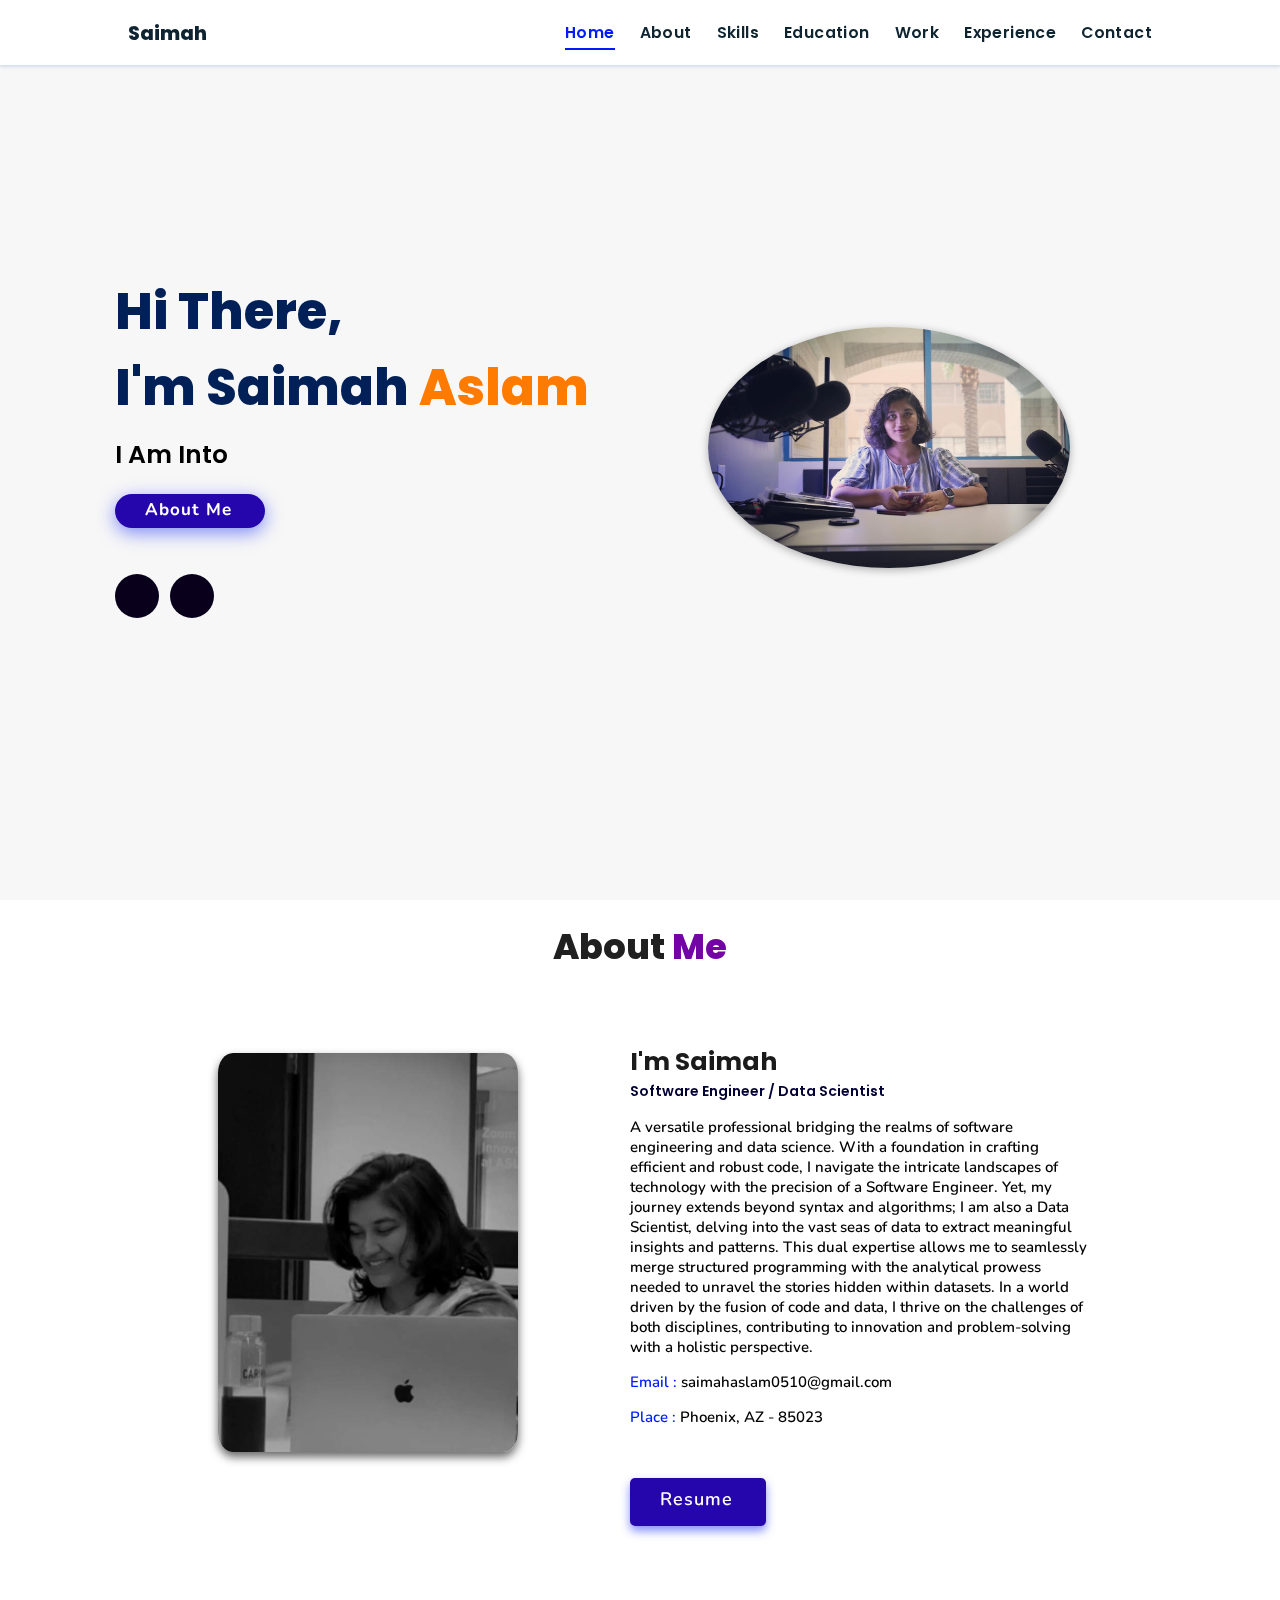
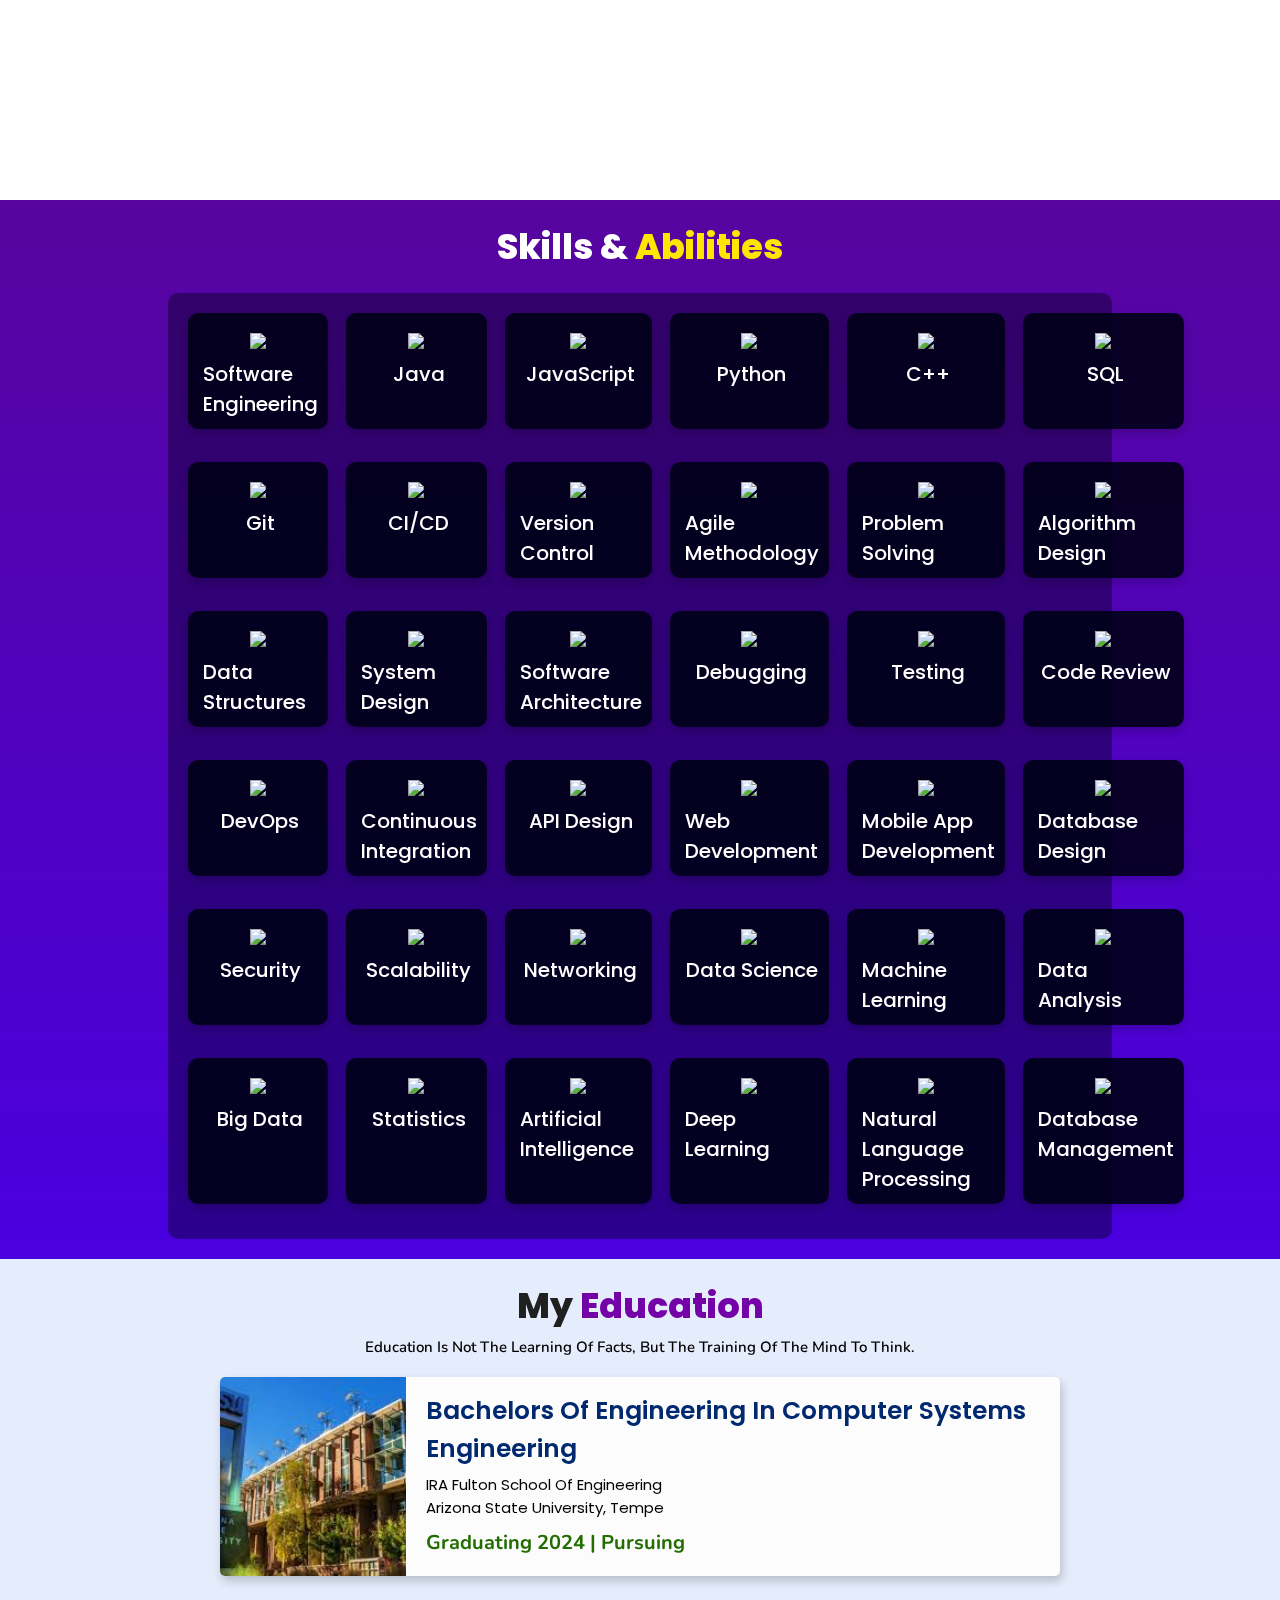
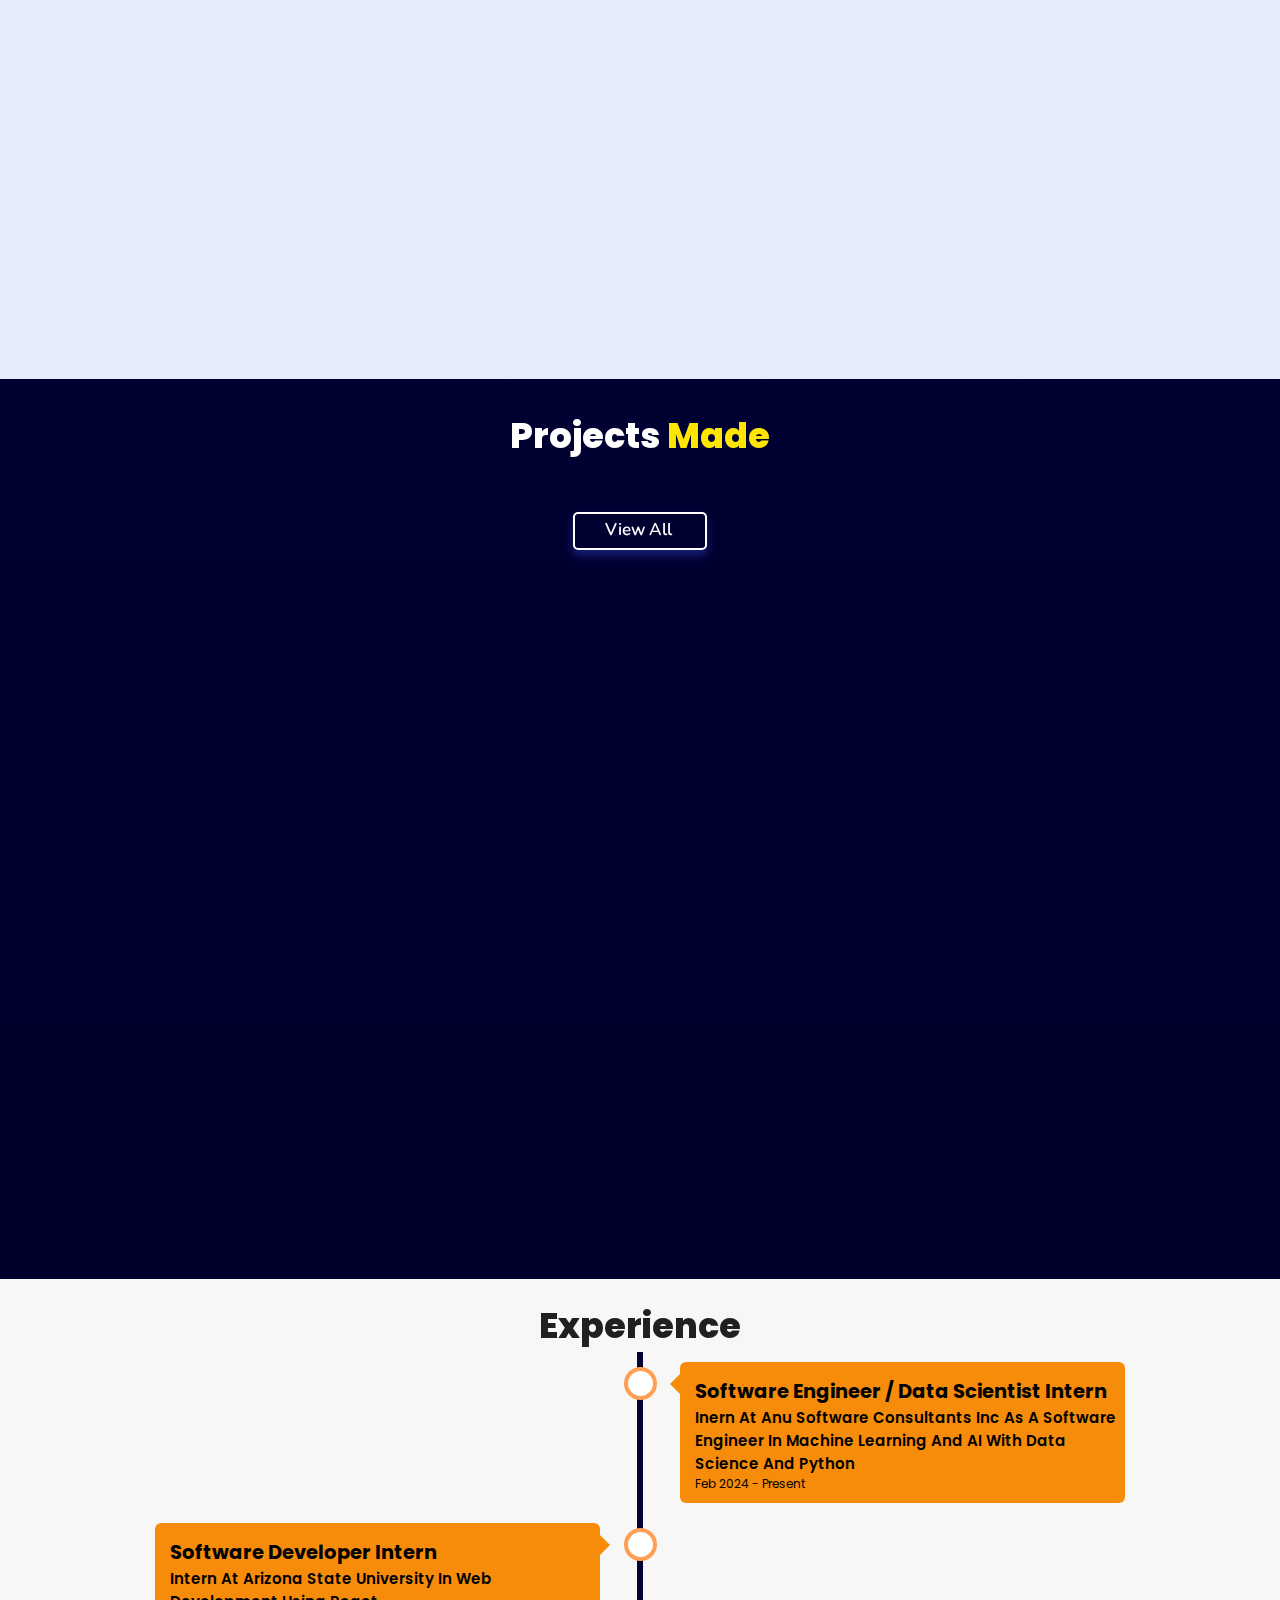
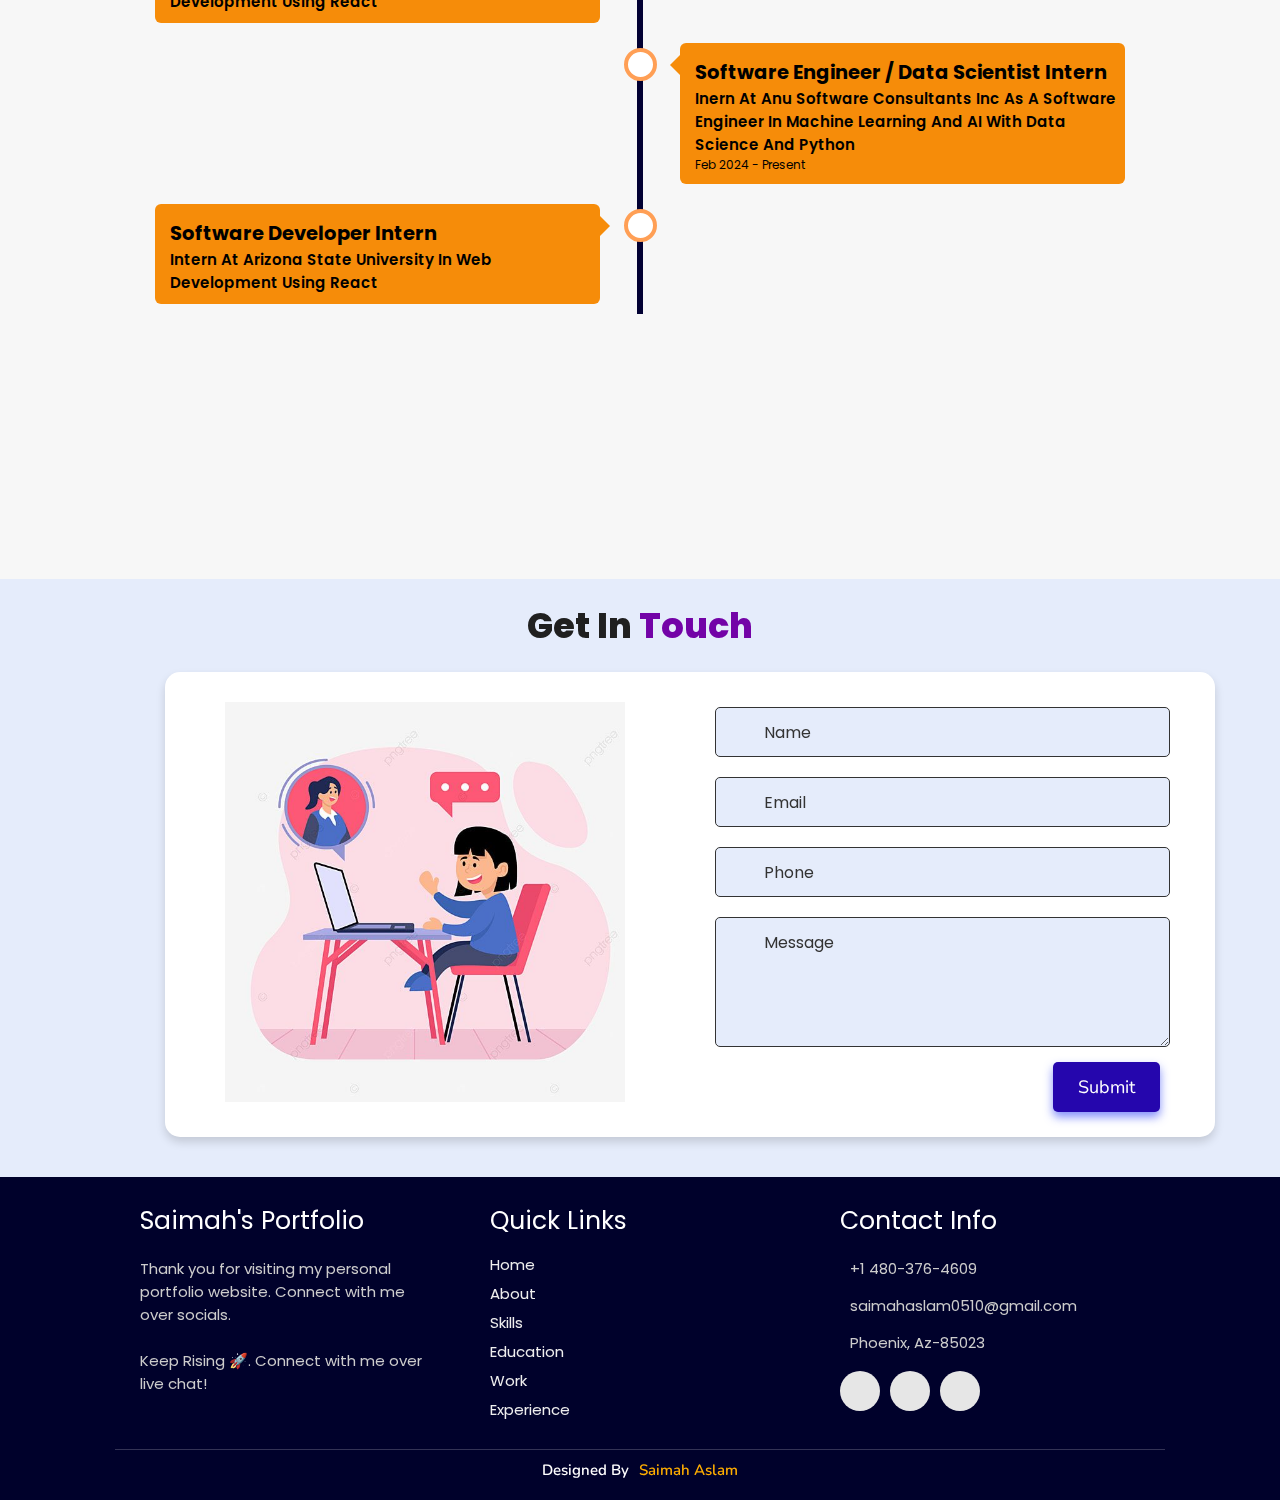
==== index.html @ 67b65cfe "initial commit" ====
<!DOCTYPE html>
<html lang="en">
<head>
    <meta charset="UTF-8">
    <meta http-equiv="X-UA-Compatible" content="IE=edge">
    <meta name="viewport" content="width=device-width, initial-scale=1.0">
    <meta name="keywords" content="saimah aslam, portfolio, saimah, software engineer, personal portfolio lifecodes, portfolio design, portfolio website, personal portfolio" />
    <meta name="description" content="Welcome to Saimah's Portfolio. Software Engineer" />
    <!-- Custom CSS -->
    <link rel="stylesheet" href="./assets/css/style.css">
    <!-- Font  -->
    <link rel="stylesheet" href="https://cdnjs.cloudflare.com/ajax/libs/font-awesome/5.15.3/css/all.min.css" integrity="sha512-iBBXm8fW90+nuLcSKlbmrPcLa0OT92xO1BIsZ+ywDWZCvqsWgccV3gFoRBv0z+8dLJgyAHIhR35VZc2oM/gI1w==" crossorigin="anonymous" referrerpolicy="no-referrer" />

    <!-- Favicon -->
    <link id='favicon' rel="shortcut icon" href="./assets/images/SaimahIcon.png" type="image/x-png">
    <title>Portfolio | Saimah Aslam</title>
</head>
<body oncontextmenu="return false">

<!-- pre loader -->
<!-- <div class="loader-container">
  <img draggable="false" src="./assets/images/preloader.gif" alt="">
</div> -->

<!-- navbar starts -->
<header>
        <a href="/" class="logo"><i class="fab fa-node-js"></i> Saimah</a>

        <div id="menu" class="fas fa-bars"></div>
        <nav class="navbar">
            <ul>
            <li><a class="active" href="#home">Home</a></li>
            <li><a href="#about">About</a></li>
            <li><a href="#skills">Skills</a></li>
            <li><a href="#education">Education</a></li>
            <li><a href="#work">Work</a></li>
            <li><a href="#experience">Experience</a></li>
            <li><a href="#contact">Contact</a></li>
            </ul>
        </nav>
</header>
<!-- navbar ends -->

<!-- Intro section starts -->
<section class="home" id="home">
    
    <div class="content">
    <h2>Hi There,<br/> I'm Saimah <span>Aslam</span></h2>
    <p>i am into <span class="typing-text"></span></p>
    <a href="#about" class="btn"><span>About Me</span>
      <i class="fas fa-arrow-circle-down"></i>
    </a>
    <div class="socials">
        <ul class="social-icons">
          <li><a class="linkedin" aria-label="LinkedIn" href="https://www.linkedin.com/in/saimah-aslam/" target="_blank"><i class="fab fa-linkedin"></i></a></li> 
          <li><a class="github" aria-label="GitHub" href="https://github.com/saslam3" target="_blank"><i class="fab fa-github"></i></a></li>
        </ul>
      </div>
    </div>
<div class="image">
    <img draggable="false" class="tilt" src="./assets/images/SaimahIcon.png" alt="">
</div>
</section>
<!-- Intro section ends -->

<!-- about section starts -->
<section class="about" id="about">
    <h2 class="heading"><i class="fas fa-user-alt"></i> About <span>Me</span></h2>
    
    <div class="row">

    <div class="image">
        <img draggable="false" class="tilt" src="./assets/images/Profile2.jpg" alt="">
    </div>
    <div class="content">
        <h3>I'm Saimah</h3>
        <span class="tag">Software Engineer / Data Scientist</span>
        
        <p>A versatile professional bridging the realms of software engineering and data science.
           With a foundation in crafting efficient and robust code, 
           I navigate the intricate landscapes of technology with the precision of 
           a Software Engineer. Yet, my journey extends beyond syntax and algorithms;
           I am also a Data Scientist, delving into the vast seas of data to extract 
           meaningful insights and patterns. This dual expertise allows me to 
           seamlessly merge structured programming with the analytical prowess 
           needed to unravel the stories hidden within datasets. In a world 
           driven by the fusion of code and data, I thrive on the challenges of both 
           disciplines, contributing to innovation and problem-solving with a holistic perspective. </p>
        
        <div class="box-container">

            <div class="box">
              <p><span> email : </span> saimahaslam0510@gmail.com</p>
              <p><span> place : </span> Phoenix, AZ - 85023</p>
            </div>
        </div>
        
        <div class="resumebtn">
            <a href="https://drive.google.com/file/d/1_syNTxWBgm0Xnz19mntK-ghO1ZyenLbJ/view" target="_blank" class="btn"><span>Resume</span>
                <i class="fas fa-chevron-right"></i>
            </a>
        </div>

    </div>
    </div>
</section>
<!-- about section ends -->

<!-- skills section starts -->
<section class="skills" id="skills">

    <h2 class="heading"><i class="fas fa-laptop-code"></i> Skills & <span>Abilities</span></h2>

    <div class="container">
          <div class="row" id="skillsContainer">

            <div class="bar">
              <div class="info">
                  <img src="https://img.icons8.com/color/48/000000/source-code.png"/>
                  <span>Software Engineering</span>
              </div>
          </div>
          
          <div class="bar">
              <div class="info">
                  <img src="https://img.icons8.com/color/48/000000/java-coffee-cup-logo.png"/>
                  <span>Java</span>
              </div>
          </div>
          
          <div class="bar">
              <div class="info">
                  <img src="https://img.icons8.com/color/48/000000/javascript.png"/>
                  <span>JavaScript</span>
              </div>
          </div>
          
          <div class="bar">
              <div class="info">
                  <img src="https://img.icons8.com/color/48/000000/python.png"/>
                  <span>Python</span>
              </div>
          </div>
          
          <div class="bar">
              <div class="info">
                  <img src="https://img.icons8.com/color/48/000000/c-plus-plus-logo.png"/>
                  <span>C++</span>
              </div>
          </div>
          
          <div class="bar">
              <div class="info">
                  <img src="https://img.icons8.com/color/48/000000/sql.png"/>
                  <span>SQL</span>
              </div>
          </div>
          
          <div class="bar">
              <div class="info">
                  <img src="https://img.icons8.com/ios/48/000000/git.png"/>
                  <span>Git</span>
              </div>
          </div>
          
          <div class="bar">
              <div class="info">
                  <img src="https://img.icons8.com/color/48/000000/circleci.png"/>
                  <span>CI/CD</span>
              </div>
          </div>
          
          <div class="bar">
              <div class="info">
                  <img src="https://img.icons8.com/ios/48/000000/version-control.png"/>
                  <span>Version Control</span>
              </div>
          </div>
          
          <div class="bar">
              <div class="info">
                  <img src="https://img.icons8.com/color/48/000000/scrum.png"/>
                  <span>Agile Methodology</span>
              </div>
          </div>
          
          <div class="bar">
              <div class="info">
                  <img src="https://img.icons8.com/color/48/000000/idea.png"/>
                  <span>Problem Solving</span>
              </div>
          </div>
          
          <div class="bar">
              <div class="info">
                  <img src="https://img.icons8.com/color/48/000000/algorithm.png"/>
                  <span>Algorithm Design</span>
              </div>
          </div>
          
          <div class="bar">
              <div class="info">
                  <img src="https://img.icons8.com/external-becris-lineal-color-becris/48/000000/external-data-structures-lineal-color-becris.png"/>
                  <span>Data Structures</span>
              </div>
          </div>
          
          <div class="bar">
              <div class="info">
                  <img src="https://img.icons8.com/color/48/000000/server.png"/>
                  <span>System Design</span>
              </div>
          </div>
          
          <div class="bar">
              <div class="info">
                  <img src="https://img.icons8.com/color/48/000000/software-architecture.png"/>
                  <span>Software Architecture</span>
              </div>
          </div>
          
          <div class="bar">
              <div class="info">
                  <img src="https://img.icons8.com/color/48/000000/debug.png"/>
                  <span>Debugging</span>
              </div>
          </div>
          
          <div class="bar">
              <div class="info">
                  <img src="https://img.icons8.com/color/48/000000/test-tube.png"/>
                  <span>Testing</span>
              </div>
          </div>
          
          <div class="bar">
              <div class="info">
                  <img src="https://img.icons8.com/color/48/000000/code-review.png"/>
                  <span>Code Review</span>
              </div>
          </div>
          
          <div class="bar">
              <div class="info">
                  <img src="https://img.icons8.com/color/48/000000/devops.png"/>
                  <span>DevOps</span>
              </div>
          </div>
          
          <div class="bar">
              <div class="info">
                  <img src="https://img.icons8.com/color/48/000000/continuous-integration.png"/>
                  <span>Continuous Integration</span>
              </div>
          </div>
          
          <div class="bar">
              <div class="info">
                  <img src="https://img.icons8.com/ios/48/000000/api-settings.png"/>
                  <span>API Design</span>
              </div>
          </div>
          
          <div class="bar">
              <div class="info">
                  <img src="https://img.icons8.com/color/48/000000/web.png"/>
                  <span>Web Development</span>
              </div>
          </div>
          
          <div class="bar">
              <div class="info">
                  <img src="https://img.icons8.com/ios/48/000000/mobile-app.png"/>
                  <span>Mobile App Development</span>
              </div>
          </div>
          
          <div class="bar">
              <div class="info">
                  <img src="https://img.icons8.com/ios/48/000000/database-restore.png"/>
                  <span>Database Design</span>
              </div>
          </div>
          
          <div class="bar">
              <div class="info">
                  <img src="https://img.icons8.com/color/48/000000/security-camera.png"/>
                  <span>Security</span>
              </div>
          </div>
          
          <div class="bar">
              <div class="info">
                  <img src="https://img.icons8.com/ios/48/000000/scalability.png"/>
                  <span>Scalability</span>
              </div>
          </div>
          
          <div class="bar">
              <div class="info">
                  <img src="https://img.icons8.com/color/48/000000/network.png"/>
                  <span>Networking</span>
              </div>
          </div>

          <div class="bar">
            <div class="info">
                <img src="https://img.icons8.com/color/48/000000/data-science.png"/>
                <span>Data Science</span>
            </div>
        </div>
        
        <div class="bar">
            <div class="info">
                <img src="https://img.icons8.com/color/48/000000/machine-learning.png"/>
                <span>Machine Learning</span>
            </div>
        </div>
        
        <div class="bar">
            <div class="info">
                <img src="https://img.icons8.com/color/48/000000/data-analysis.png"/>
                <span>Data Analysis</span>
            </div>
        </div>
        
        <div class="bar">
            <div class="info">
                <img src="https://img.icons8.com/color/48/000000/big-data.png"/>
                <span>Big Data</span>
            </div>
        </div>
        
        <div class="bar">
            <div class="info">
                <img src="https://img.icons8.com/color/48/000000/statistics.png"/>
                <span>Statistics</span>
            </div>
        </div>
        
        <div class="bar">
            <div class="info">
                <img src="https://img.icons8.com/color/48/000000/artificial-intelligence.png"/>
                <span>Artificial Intelligence</span>
            </div>
        </div>
        
        <div class="bar">
            <div class="info">
                <img src="https://img.icons8.com/color/48/000000/deep-learning.png"/>
                <span>Deep Learning</span>
            </div>
        </div>
        
        <div class="bar">
            <div class="info">
                <img src="https://img.icons8.com/color/48/000000/natural-language-processing.png"/>
                <span>Natural Language Processing</span>
            </div>
        </div>
        
        <div class="bar">
            <div class="info">
                <img src="https://img.icons8.com/color/48/000000/database.png"/>
                <span>Database Management</span>
            </div>
        </div>

      </div>
</div>
</section>
<!-- skills section ends -->

<!-- education section starts -->
<section class="education" id="education">

  <h1 class="heading"><i class="fas fa-graduation-cap"></i> My <span>Education</span></h1>

    <p class="qoute">Education is not the learning of facts, but the training of the mind to think.</p>

    <div class="box-container">

    <div class="box">
        <div class="image">
        <img draggable="false" src="./assets/images/educat/college.jpg" alt="">
        </div>
        <div class="content">
        <h3>Bachelors of Engineering in Computer Systems Engineering</h3>
        <p>IRA Fulton School of Engineering</p>
        <p>Arizona State University, Tempe</p>
        <h4>Graduating 2024 | Pursuing</h4>
        </div>
    </div>

    

</div>
</section>
<!-- education section ends -->

<!-- work project section starts -->
<section class="work" id="work">

  <h2 class="heading"><i class="fas fa-laptop-code"></i> Projects <span>Made</span></h2>

  <div class="box-container">

    <!-- <div class="box tilt">
      <img draggable="false" src="./assets/images/projects/portfolio1.PNG" alt="" />
      <div class="content">
        <div class="tag">
        <h3>Portfolio Website</h3>
        </div>
        <div class="desc">
          <p>Personal portfolio website. Don't need much info about it, just scroll down. You're here only!</p>
          <div class="btns">
            <a href="#" class="btn" target="_blank"><i class="fas fa-eye"></i> View</a>
            <a href="https://github.com/jigar-sable/Portfolio-Website" class="btn" target="_blank">Code <i class="fas fa-code"></i></a>
          </div>
        </div>
      </div>
    </div> -->

</div>

<div class="viewall">
  <a href="/projects" class="btn"><span>View All</span>
    <i class="fas fa-arrow-right"></i>
</a>
</div>

</section>
<!-- work project section ends -->

<!-- experience section starts -->
<section class="experience" id="experience">

  <h2 class="heading"><i class="fas fa-briefcase"></i> Experience </h2>

  <div class="timeline">

    <div class="container right">
      <div class="content">
        <div class="tag">
          <h2>Software Engineer / Data Scientist Intern</h2>
        </div>
        <div class="desc">
            <h3> Inern at Anu Software Consultants Inc as a Software 
              Engineer in Machine Learning and AI with Data Science and Python </h3>
            <p>Feb 2024 - present</p>
        </div>
      </div>
    </div>

    <div class="container left">
      <div class="content">
        <div class="tag">
          <h2>Software Developer Intern</h2>
        </div>
        <div class="desc">
            <h3>Intern at Arizona State university in Web development using React</h3>
            <p></p>
        </div>
      </div>
    </div>

    <div class="container right">
      <div class="content">
        <div class="tag">
          <h2>Software Engineer / Data Scientist Intern</h2>
        </div>
        <div class="desc">
            <h3> Inern at Anu Software Consultants Inc as a Software 
              Engineer in Machine Learning and AI with Data Science and Python </h3>
            <p>Feb 2024 - present</p>
        </div>
      </div>
    </div>

    <div class="container left">
      <div class="content">
        <div class="tag">
          <h2>Software Developer Intern</h2>
        </div>
        <div class="desc">
            <h3>Intern at Arizona State university in Web development using React</h3>
            <p></p>
        </div>
      </div>
    </div>

    
  </div>

  

</div>

</section>
<!-- experience section ends -->

<!-- contact section starts -->
<section class="contact" id="contact">
  
  <h2 class="heading"><i class="fas fa-headset"></i> Get in <span>Touch</span></h2>

  <div class="container">
    <div class="content">
      <div class="image-box">
        <img draggable="false" src="./assets/images/contact1.png" alt="">
      </div>
    <form id="contact-form">
      
      <div class="form-group">
        <div class="field">
          <input type="text" name="name" placeholder="Name" required>
          <i class='fas fa-user'></i>
        </div>
        <div class="field">
          <input type="text" name="email" placeholder="Email" required>
          <i class='fas fa-envelope'></i>
        </div>
        <div class="field">
          <input type="text" name="phone" placeholder="Phone">
          <i class='fas fa-phone-alt'></i>
        </div>
        <div class="message">
        <textarea placeholder="Message" name="message" required></textarea>
        <i class="fas fa-comment-dots"></i>
        </div>
        </div>
      <div class="button-area">
        <button type="submit">
          Submit <i class="fa fa-paper-plane"></i></button>
      </div>
    </form>
  </div>
  </div>
</section>
<!-- contact section ends -->

<!-- footer section starts -->
<section class="footer">

  <div class="box-container">

      <div class="box">
          <h3>Saimah's Portfolio</h3>
          <p>Thank you for visiting my personal portfolio website. Connect with me over socials. <br/> <br/> Keep Rising 🚀. Connect with me over live chat!</p>
      </div>

      <div class="box">
          <h3>quick links</h3>
          <a href="#home"><i class="fas fa-chevron-circle-right"></i> home</a>
          <a href="#about"><i class="fas fa-chevron-circle-right"></i> about</a>
          <a href="#skills"><i class="fas fa-chevron-circle-right"></i> skills</a>
          <a href="#education"><i class="fas fa-chevron-circle-right"></i> education</a>
          <a href="#work"><i class="fas fa-chevron-circle-right"></i> work</a>
          <a href="#experience"><i class="fas fa-chevron-circle-right"></i> experience</a>
      </div>

      <div class="box">
          <h3>contact info</h3>
          <p> <i class="fas fa-phone"></i>+1 480-376-4609</p>
          <p> <i class="fas fa-envelope"></i>saimahaslam0510@gmail.com</p>
          <p> <i class="fas fa-map-marked-alt"></i>Phoenix, Az-85023</p>
          <div class="share">

              <a href="https://www.linkedin.com/in/saimah-aslam" class="fab fa-linkedin" aria-label="LinkedIn" target="_blank"></a>
              <a href="https://github.com/saslam3" class="fab fa-github" aria-label="GitHub" target="_blank"></a>
              <a href="mailto:saimahaslam0510@gmail.com" class="fas fa-envelope" aria-label="Mail" target="_blank"></a>
          </div>
      </div>
  </div>

  <h1 class="credit">Designed by <i class="fa fa-heart pulse"></i> <a href="https://www.linkedin.com/in/saimah-aslam"> Saimah Aslam</a></h1>

</section>
<!-- footer section ends -->

<!-- scroll top btn -->
<a href="#home" aria-label="ScrollTop" class="fas fa-angle-up" id="scroll-top"></a>
<!-- scroll back to top -->

<!-- ==== ALL MAJOR JAVASCRIPT CDNS STARTS ==== -->
<!-- jquery cdn -->
<script src="https://cdnjs.cloudflare.com/ajax/libs/jquery/3.6.0/jquery.min.js" integrity="sha512-894YE6QWD5I59HgZOGReFYm4dnWc1Qt5NtvYSaNcOP+u1T9qYdvdihz0PPSiiqn/+/3e7Jo4EaG7TubfWGUrMQ==" crossorigin="anonymous" referrerpolicy="no-referrer"></script>

<!-- typed.js cdn -->
<script src="https://cdnjs.cloudflare.com/ajax/libs/typed.js/2.0.5/typed.min.js" integrity="sha512-1KbKusm/hAtkX5FScVR5G36wodIMnVd/aP04af06iyQTkD17szAMGNmxfNH+tEuFp3Og/P5G32L1qEC47CZbUQ==" crossorigin="anonymous" referrerpolicy="no-referrer"></script>

<!-- particle.js links -->
<script src="./assets/js/particles.min.js"></script>
<script src="./assets/js/app.js"></script>

<!-- vanilla tilt.js links -->
<script src="https://cdnjs.cloudflare.com/ajax/libs/vanilla-tilt/1.7.0/vanilla-tilt.min.js" integrity="sha512-SttpKhJqONuBVxbRcuH0wezjuX+BoFoli0yPsnrAADcHsQMW8rkR84ItFHGIkPvhnlRnE2FaifDOUw+EltbuHg==" crossorigin="anonymous" referrerpolicy="no-referrer"></script>

<!-- scroll reveal anim -->
<script src="https://unpkg.com/scrollreveal"></script>

<script
      type="text/javascript"
      src="https://cdn.jsdelivr.net/npm/emailjs-com@3/dist/email.min.js"
    ></script>

<!-- ==== ALL MAJOR JAVASCRIPT CDNS ENDS ==== -->

<script src="./assets/js/script.js"></script>

</body>
</html>
---- assets/css/style.css ----
@import url("https://fonts.googleapis.com/css2?family=Poppins:wght@400;600;700&display=swap");
@import url("https://fonts.googleapis.com/css2?family=Nunito:ital,wght@0,300;0,400;0,600;0,700;1,300;1,400&display=swap");

* {
  margin: 0;
  padding: 0;
  box-sizing: border-box;
  text-decoration: none;
  outline: none;
  border: none;
  text-transform: capitalize;
  transition: all 0.2s linear;
}
html {
  font-size: 62.5%;
  overflow-x: hidden;
  scroll-behavior: smooth;
}
body {
  background: #f7f7f7;
  font-family: "Poppins", sans-serif;
}

*::selection {
  background: #8b4808;
  color: #fff;
}

html {
  font-size: 62.5%;
  overflow-x: hidden;
}
html::-webkit-scrollbar {
  width: 0.8rem;
}
html::-webkit-scrollbar-track {
  background: rgb(69, 3, 89);
}
html::-webkit-scrollbar-thumb {
  background: #7d26c4;
}

/* pre loader start */
.loader-container {
  position: fixed;
  top: 0;
  left: 0;
  z-index: 10000;
  background: #e6eff1;
  display: flex;
  align-items: center;
  justify-content: center;
  height: 100%;
  width: 100%;
}
.loader-container.fade-out {
  top: -120%;
}
/* pre loader end */

/* navbar starts */
header {
  position: fixed;
  top: 0;
  left: 0;
  right: 0;
  z-index: 1000;
  display: flex;
  align-items: center;
  justify-content: space-between;
  padding: 1.7rem 10%;
  height: 6.5rem;
  background-color: #fff;
  box-shadow: 0 1px 4px rgba(68, 124, 179, 0.3);
}
section {
  min-height: 100vh;
  padding: 2rem 9%;
}
.heading {
  font-size: 3.5rem;
  color: rgb(32, 32, 32);
  font-weight: 800;
  text-align: center;
}
.heading span {
  color: rgb(115, 3, 167);
}
header .logo {
  font-size: 1.9rem;
  font-weight: 800;
  text-decoration: none;
  color: #0e2431;
}
header .logo i {
  font-size: 2.2rem;
}
header .logo:hover {
  color: #fc8c05;
}
header .navbar ul {
  list-style: none;
  display: flex;
  justify-content: center;
  align-items: center;
}
header .navbar li {
  margin-left: 2.5rem;
}
header .navbar ul li a {
  font-size: 1.57rem;
  color: #0e2431;
  font-weight: 600;
  text-decoration: none;
  letter-spacing: 0.04rem;
  transition: 0.2s;
}
header .navbar ul li a.active,
header .navbar ul li a:hover {
  color: #011aff;
  border-bottom: 0.2rem solid #011aff;
  padding: 0.5rem 0;
}
/* navbar ends */

/* hamburger icon starts*/
#menu {
  font-size: 3rem;
  cursor: pointer;
  color: rgb(24, 2, 63);
  display: none;
}
@media (max-width: 768px) {
  #menu {
    display: block;
  }
  header .navbar {
    position: fixed;
    top: 6.5rem;
    right: -120%;
    width: 75%;
    height: 100%;
    text-align: left;
    align-items: flex-start;
    background-color: #0e0f31;
  }
  header .navbar ul {
    flex-flow: column;
    padding: 1rem;
  }
  header .navbar ul li {
    text-align: center;
    width: 100%;
    margin: 1rem 0;
    border-radius: 0.5rem;
    width: 26rem;
  }
  header .navbar ul li a {
    display: block;
    padding: 1rem;
    text-align: left;
    color: #fff;
    font-size: 2rem;
  }
  header .navbar ul li a.active,
  header .navbar ul li a:hover {
    padding: 1rem;
    color: #fff;
    border-radius: 0.5rem;
    border-bottom: 0.5rem solid #011aff;
  }
  .fa-times {
    transform: rotate(180deg);
  }
  header .navbar.nav-toggle {
    right: 0;
  }
}
/* hamburger icon ends */

/* hero section starts*/
.home {
  position: relative;
  display: flex;
  flex-wrap: wrap;
  gap: 1.5rem;
  min-height: 100vh;
  align-items: center;
}
.home #particles-js {
  position: absolute;
  top: 0;
  left: 0;
  height: 100%;
  width: 100%;
}
.home::before {
  content: "";
  position: absolute;
  top: 0;
  left: 0;
  height: 100%;
  width: 100%;
}
.home .content {
  flex: 1 1 40rem;
  padding-top: 1rem;
  z-index: 1;
}
.home .image {
  flex: 1 1 40rem;
  z-index: 1;
}
.home .image img {
  width: 70%;
  margin-left: 6rem;
  border-radius: 50%;
  box-shadow: 0 2px 8px rgba(0, 0, 0, 0.3);
  cursor: pointer;
}
.home .image img:hover {
  box-shadow: 0 5px 15px rgba(0, 0, 0, 0.5);
}
.home .content h2 {
  font-size: 5rem;
  font-weight: 800;
  color: #002057;
}
.home .content h2 span {
  font-size: 5rem;
  font-weight: 800;
  color: #ff7b00;
}
.home .content p {
  font-size: 2.5rem;
  color: #000;
  font-weight: 600;
  padding: 1rem 0;
}
.home .content p span {
  font-size: 2.5rem;
  color: rgb(148, 8, 8);
  font-weight: 600;
  padding: 1rem 0;
}
.home .btn {
  margin-top: 1rem;
  position: absolute;
  line-height: 0;
  padding: 1.6rem 3rem;
  border-radius: 4em;
  transition: 0.5s;
  color: #fff;
  background: #2506ad;
  box-shadow: 0px 5px 18px rgba(48, 68, 247, 0.6);
  font-family: "Nunito", sans-serif;
}
.home .btn span {
  font-weight: 700;
  font-size: 1.7rem;
  letter-spacing: 0.1rem;
}
.home .btn i {
  margin-left: 0.3rem;
  font-size: 1.5rem;
  transition: 0.3s;
}
.home .btn:hover {
  background: #1a047e;
}
.home .btn:hover i {
  transform: translateX(5px);
}
/* social icons start */
.socials {
  position: relative;
  margin-top: 9rem;
}
.socials .social-icons {
  padding-left: 0;
  margin-bottom: 0;
  list-style: none;
}
.socials .social-icons li {
  display: inline-block;
  margin-bottom: 14px;
}
.social-icons a {
  font-size: 2rem;
  display: inline-block;
  line-height: 44px;
  color: #00d9ff;
  background-color: #09011b;
  width: 44px;
  height: 44px;
  text-align: center;
  margin-right: 8px;
  border-radius: 100%;
  -webkit-transition: all 0.2s linear;
  -o-transition: all 0.2s linear;
  transition: all 0.2s linear;
}
.social-icons a:active,
.social-icons a:focus,
.social-icons a:hover {
  color: #fff;
  background-color: #0685da;
}
.social-icons a.github:hover {
  background-color: #0e0e0e;
}
.social-icons a.twitter:hover {
  background-color: #00aced;
}
.social-icons a.linkedin:hover {
  background-color: #007bb6;
}
.social-icons a.dev:hover {
  background-color: #070707;
}
.social-icons a.instagram:hover {
  background-color: #ee00da;
}
/* social icons end */

/* hero media queries starts*/
@media (max-width: 450px) {
  .home .btn {
    margin: 4rem 0;
  }
  .socials {
    margin-top: 12rem;
  }
  .home .image img {
    margin-top: -12rem;
  }
  .home .content p {
    font-size: 2.2rem;
  }
  .home .content p span {
    font-size: 2.2rem;
  }
}
/* hero media queries ends*/
/* hero section end */

/* about section starts */
.about {
  background: rgb(255, 255, 255);
}
.about .row {
  display: flex;
  flex-direction: row;
  gap: 2rem;
  flex-wrap: wrap;
  padding: 4rem;
}
.about .row .image {
  text-align: center;
  flex: 1 1 35rem;
}
.about .row .image img {
  margin: 4rem;
  width: 30rem;
  height: auto;
  border-radius: 5%;
  box-shadow: 0 5px 10px rgba(0, 0, 0, 0.6);
  mix-blend-mode: luminosity;
  transition: 0.3s;
  cursor: pointer;
}
.about .row .image img:hover {
  mix-blend-mode: normal;
}
.about .row .content {
  flex: 1 1 45rem;
  padding: 3rem;
}
.about .row .content h3 {
  color: rgb(27, 27, 27);
  font-size: 2.5rem;
}
.about .row .content .tag {
  font-size: 1.4rem;
  color: #020133;
  font-weight: 600;
  margin-top: 1rem;
}
.about .row .content p {
  font-size: 1.5rem;
  margin-top: 1.5rem;
  font-family: "Nunito";
  font-weight: 600;
  text-transform: none;
}
.about .row .content .box-container {
  display: flex;
  flex-wrap: wrap;
  gap: 1.5rem;
  font-family: "Nunito";
  font-weight: 600;
}
.about .row .content .box-container .box p {
  text-transform: none;
}
.about .row .content .box-container .box p span {
  color: #011aff;
}
.resumebtn {
  margin-top: 6rem;
}
.resumebtn .btn {
  padding: 1.7rem 3rem;
  border-radius: 0.5em;
  transition: 0.3s;
  color: #fff;
  background: #2506ad;
  box-shadow: 0px 5px 10px rgba(48, 68, 247, 0.6);
  font-family: "Nunito", sans-serif;
}
.resumebtn .btn span {
  font-weight: 600;
  font-size: 1.8rem;
  letter-spacing: 0.1rem;
}
.resumebtn .btn i {
  margin-left: 0.3rem;
  font-size: 1.2rem;
  transition: 0.3s;
}
.resumebtn .btn:hover {
  background: #1a047e;
}
.resumebtn .btn:hover i {
  transform: translateX(5px);
}
/* about media queries starts*/
@media screen and (max-width: 600px) {
  .about .row .image {
    margin-top: 2rem;
  }
  .about .row .image img {
    margin: 0 auto;
    width: 80%;
    mix-blend-mode: normal;
  }
  .about .row {
    padding: 0.5rem;
    margin-bottom: 7rem;
  }
  .about .row .content {
    padding: 1rem;
  }
  .about .row .content .box-container {
    gap: 0;
  }
}
/* about media queries ends*/
/* about section ends */

/* skills section starts */
.skills {
  min-height: 90vh;
  background: linear-gradient(to bottom, #57059e, #4a00e0);
}
.skills h2 {
  color: #fff;
}
.skills .heading span {
  color: rgb(255, 230, 0);
}
.skills .container {
  background: rgba(0, 0, 22, 0.4);
  color: #fff;
  border-radius: 1rem;
  padding: 2rem;
  width: 90%;
  margin: auto;
  margin-top: 2rem;
}
.skills .container .row {
  display: grid;
  grid-template-columns: repeat(6, 1fr);
  flex-wrap: wrap;
  gap: 1.8rem;
}
.skills .container .bar {
  margin-bottom: 15px;
  padding: 10px;
  border-radius: 1rem;
  box-shadow: 0 4px 10px rgba(0, 0, 0, 0.2);
  background: rgba(0, 0, 22, 0.9);
  transition: 0.2s;
}
.skills .container .bar:hover {
  box-shadow: 0 8px 10px rgba(0, 2, 68, 0.8) !important;
  background-color: rgba(0, 0, 0, 0.9) !important;
}
.skills .container .bar .info {
  display: flex;
  flex-direction: column;
  align-items: center;
  gap: 1rem;
  margin-top: 1rem;
}
.skills .container .bar .info i {
  font-size: 4rem;
}
.skills .container .bar .info span {
  font-size: 2rem;
  font-weight: 500;
  font-family: "Poppins";
  margin-left: 0.5rem;
}
/* skills media queries starts*/
@media screen and (max-width: 600px) {
  .skills .container {
    padding: 0;
    margin: 0;
  }
  .skills .container .row {
    grid-template-columns: repeat(2, 1fr);
    margin: 1rem;
    padding: 2rem 0.2rem 2rem 0.2rem;
    gap: 1rem;
  }
  .skills .container {
    margin-top: 5px;
    width: 100%;
  }
}
/* skills media queries ends*/
/* skills section ends */

/* education section starts */
.education {
  background: #e5ecfb;
  min-height: 80vh;
}
.education .qoute {
  font-size: 1.5rem;
  text-align: center;
  font-family: "Nunito", sans-serif;
  font-weight: 600;
  margin-top: 0.5rem;
}
.education .box-container {
  display: flex;
  flex-wrap: wrap;
  justify-content: center;
  align-items: center;
  flex-direction: column;
}
.education .box-container .box {
  display: flex;
  flex-direction: row;
  width: 80%;
  border-radius: 0.5rem;
  box-shadow: 0.2rem 0.5rem 1rem rgba(0, 0, 0, 0.2);
  text-align: center;
  position: relative;
  margin-top: 2rem;
  overflow: hidden;
  transition: 0.3s;
  background: rgb(252, 252, 252);
}
.education .box-container .box:hover {
  transform: scale(1.03);
  box-shadow: 1rem 0.5rem 1.2rem rgba(0, 0, 0, 0.3);
}
.education .box-container .box .image {
  flex: 1 1 20rem;
  width: 100%;
}
.education .box-container .box img {
  object-fit: cover;
  position: relative;
  width: 100%;
  height: 100%;
}
.education .box-container .box .content {
  position: relative;
  display: flex;
  flex-direction: column;
  padding: 1rem;
  flex-wrap: wrap;
  flex: 1 1 70rem;
}
.education .box-container .box .content h3 {
  font-size: 2.5rem;
  color: #012970;
  padding: 0.5rem 0;
  font-weight: 600;
  text-align: left;
  margin-left: 1rem;
}
.education .box-container .box .content p {
  font-size: 1.5rem;
  margin-left: 1rem;
  text-align: left;
}
.education h4 {
  font-size: 2rem;
  color: rgb(34, 109, 0);
  text-align: left;
  margin: 1rem;
  font-family: "Nunito", sans-serif;
  font-weight: 700;
}

/* education media queries starts*/
@media screen and (max-width: 600px) {
  .education .box-container .box {
    flex-direction: column;
    width: 100%;
  }
  .education .box-container .box .image {
    width: 100%;
    height: 25rem;
  }
  .education .box-container .box img {
    width: 100%;
  }
  .education .box-container .box .content {
    position: relative;
    display: flex;
    flex-direction: column;
    padding: 1rem;
    flex-wrap: wrap;
    flex: 0;
  }
  .education .btns {
    margin-top: 2rem;
    margin-left: 1rem;
    margin-right: 1rem;
    flex-wrap: wrap;
  }
}
/* education media queries ends*/
/* education section ends */

/* work section starts */
.work {
  /* background: #010124; */
  background: linear-gradient(to bottom, #000031, #00002c);
}
.work h2 {
  color: #fff;
  padding: 1rem;
}
.work .heading span {
  color: rgb(255, 230, 0);
}
.work .box-container {
  display: flex;
  flex-wrap: wrap;
  gap: 1.5rem;
  margin: 2rem;
}
.work .box-container .box {
  flex: 1 1 30rem;
  border-radius: 0.5rem;
  box-shadow: 0 0.5rem 1rem rgba(0, 0, 0, 0.1);
  position: relative;
  overflow: hidden;
  height: 30rem;
}
.work .box-container .box img {
  height: 100%;
  width: 100%;
  object-fit: cover;
}
.work .box-container .box .content {
  height: 100%;
  width: 100%;
  position: absolute;
  top: 85%;
  left: 0;
  background: rgba(255, 255, 255, 0.9);
  display: flex;
  flex-direction: column;
}
.work .box-container .box .content .tag {
  display: flex;
  flex-direction: row;
  justify-content: space-between;
  align-items: center;
  height: 4.5rem;
  width: 100%;
  padding-left: 1rem;
  background: #ffd900;
}
.work .box-container .box .content .tag h3 {
  font-size: 2rem;
}
.work .box-container .box:hover .content {
  top: 25%;
}
.work .desc {
  margin: 2rem;
  display: flex;
  flex-direction: column;
  justify-content: center;
}
.work .desc p {
  font-size: 1.5rem;
}
.work .desc .btns {
  display: flex;
  justify-content: space-between;
  width: 100%;
  margin-top: 2rem;
}
.work .desc .btns .btn {
  line-height: 0;
  display: inline;
  padding: 1.5rem 2.5rem;
  border-radius: 0.5rem;
  font-size: 1.5rem;
  color: #fff;
  background: rgb(12, 12, 12);
  margin-right: 2rem;
}
.work .desc .btns .btn:hover {
  background: #310ae0f5;
}
.work .viewall {
  display: flex;
  justify-content: center;
}
.work .viewall .btn {
  position: relative;
  line-height: 0;
  padding: 1.6rem 3rem;
  border-radius: 0.5em;
  transition: 0.5s;
  color: rgb(255, 255, 255);
  font-weight: 700;
  border: 2px solid #fff;
  box-shadow: 0px 5px 10px rgba(65, 84, 241, 0.4);
  text-align: center;
}
.work .viewall .btn span {
  font-weight: 600;
  font-size: 1.7rem;
  font-family: "Nunito", sans-serif;
}
.work .viewall .btn i {
  margin-left: 0.3rem;
  font-size: 1.5rem;
  transition: 0.3s;
}
.work .viewall .btn:hover {
  background: #fff;
  color: #000;
}
.work .viewall .btn:hover i {
  transform: translateX(5px);
}
/* work section ends */

/* experience section starts */
.experience .timeline {
  position: relative;
  max-width: 1200px;
  margin: 0 auto;
}
.experience .timeline::after {
  content: "";
  position: absolute;
  width: 6px;
  background: #020133;
  top: 0;
  bottom: 0;
  left: 50%;
  margin-left: -3px;
  z-index: -2;
}
.experience .container {
  padding: 10px 40px;
  position: relative;
  background-color: inherit;
  width: 50%;
}
/*circles on timeline*/
.experience .container::after {
  content: "\f0b1";
  position: absolute;
  width: 25px;
  height: 25px;
  right: -17px;
  background-color: rgb(255, 255, 255);
  border: 4px solid #ff9f55;
  top: 15px;
  border-radius: 50%;
  z-index: 100;
  font-size: 1.89rem;
  text-align: center;
  font-weight: 600;
  color: #02094b;
  font-family: "Font Awesome\ 5 Free";
}
.experience .left {
  left: 0;
}
.experience .right {
  left: 50%;
}
/* arrows pointing right */
.experience .left::before {
  content: " ";
  height: 0;
  position: absolute;
  top: 22px;
  width: 0;
  z-index: 1;
  right: 30px;
  border: medium solid #f68c09;
  border-width: 10px 0 10px 10px;
  border-color: transparent transparent transparent #f68c09;
}
/* arrows pointing left  */
.experience .right::before {
  content: " ";
  height: 0;
  position: absolute;
  top: 22px;
  width: 0;
  z-index: 1;
  left: 30px;
  border: medium solid #f68c09;
  border-width: 10px 10px 10px 0;
  border-color: transparent #f68c09 transparent transparent;
}
.experience .right::after {
  left: -16px;
}
.experience .content {
  background-color: #f68c09;
  position: relative;
  border-radius: 6px;
}
.experience .content .tag {
  font-size: 1.3rem;
  padding-top: 1.5rem;
  padding-left: 1.5rem;
}
.experience .content .desc {
  margin-left: 1.5rem;
  padding-bottom: 1rem;
}
.experience .content .desc h3 {
  font-size: 1.5rem;
  font-weight: 600;
}
.experience .content .desc p {
  font-size: 1.2rem;
}
/* view all button */
.morebtn {
  display: flex;
  justify-content: center;
}
.morebtn .btn {
  position: relative;
  line-height: 0;
  padding: 1.6rem 3rem;
  border-radius: 0.5em;
  transition: 0.5s;
  color: #fff;
  background: #2506ad;
  box-shadow: 0px 5px 10px rgba(48, 68, 247, 0.6);
  text-align: center;
}
.morebtn .btn span {
  font-weight: 600;
  font-size: 1.7rem;
  font-family: "Nunito", sans-serif;
}
.morebtn .btn i {
  margin-left: 0.3rem;
  font-size: 1.5rem;
  transition: 0.3s;
}
.morebtn .btn:hover {
  background: #1a047e;
}
.morebtn .btn:hover i {
  transform: translateX(5px);
}

/* Media queries - Responsive timeline on screens less than 600px wide */
@media screen and (max-width: 600px) {
  .experience {
    min-height: 80vh;
  }
  .experience .timeline {
    margin-top: 2rem;
  }
  .experience .timeline::after {
    left: 31px;
  }
  .experience .container {
    width: 100%;
    padding-left: 8rem;
    padding-right: 2rem;
  }
  .experience .container::after {
    font-size: 2.2rem;
  }
  .experience .container::before {
    left: 61px;
    border: medium solid #f68c09;
    border-width: 10px 10px 10px 0;
    border-color: transparent #f68c09 transparent transparent;
  }
  .experience .left::after {
    left: 15px;
  }
  .experience .right::after {
    left: 15px;
  }
  .experience .right {
    left: 0%;
  }
  .morebtn {
    margin-top: 3rem;
  }
}
/* experience media queries ends */
/* experience section ends */

/* contact section starts */
.contact {
  background: #e5ecfb;
  min-height: 60vh;
}
.contact .container {
  max-width: 1050px;
  width: 100%;
  background: #fff;
  border-radius: 1.5rem;
  margin: 2rem 5rem;
  box-shadow: 0 5px 10px rgba(0, 0, 0, 0.15);
}
.contact .container .content {
  display: flex;
  align-items: center;
  justify-content: space-between;
  padding: 2.5rem 2rem;
}
.contact .content .image-box {
  max-width: 60%;
  margin-left: 4rem;
}
.contact .content .image-box img {
  width: 100%;
  height: 40rem;
  position: relative;
}
.contact .content form {
  width: 45%;
  margin-right: 3.5rem;
}
form .form-group {
  display: flex;
  flex-direction: column;
  justify-content: center;
}
.form-group .field {
  height: 50px;
  display: flex;
  position: relative;
  margin: 1rem;
  width: 100%;
}
form i {
  position: absolute;
  top: 50%;
  left: 18px;
  color: rgb(51, 51, 51);
  font-size: 17px;
  pointer-events: none;
  transform: translateY(-50%);
}
form .field input,
form .message textarea {
  width: 100%;
  height: 100%;
  outline: none;
  padding: 0 16px 0 48px;
  font-size: 16px;
  font-family: "Poppins", sans-serif;
  border-radius: 5px;
  border: 1px solid rgb(51, 51, 51);
  background: #e5ecfb;
}
.field input::placeholder,
.message textarea::placeholder {
  color: rgb(51, 51, 51);
}
.field input:focus,
.message textarea:focus {
  padding-left: 47px;
  border: 2px solid rgb(115, 3, 167);
}
.field input:focus ~ i,
.message textarea:focus ~ i {
  color: rgb(115, 3, 167);
}
form .message {
  position: relative;
  margin: 1rem;
  width: 100%;
}
form .message i {
  top: 25px;
  font-size: 20px;
  left: 15px;
}
form .message textarea {
  min-height: 130px;
  max-height: 230px;
  max-width: 100%;
  min-width: 100%;
  padding: 12px 20px 0 48px;
}
form .message textarea::-webkit-scrollbar {
  width: 0px;
}
form .button-area {
  display: flex;
  float: right;
  flex-direction: row-reverse;
}
.button-area button {
  color: #fff;
  border: none;
  outline: none;
  font-size: 1.8rem;
  cursor: pointer;
  border-radius: 5px;
  padding: 13px 25px;
  background: #2506ad;
  box-shadow: 0px 5px 10px rgba(48, 68, 247, 0.6);
  transition: 0.3s ease;
  font-family: "Nunito", sans-serif;
}
.button-area button:hover {
  background: #421cecf5;
}
.button-area span {
  font-size: 17px;
  padding: 1rem;
  display: none;
}
.button-area button i {
  position: relative;
  top: 6px;
  left: 2px;
  font-size: 1.5rem;
  transition: 0.3s;
  color: #fff;
}
.button-area button:hover i {
  left: 8px;
}
/* contact section media queries starts */
@media (max-width: 900px) {
  .contact {
    min-height: 70vh;
  }
  .contact .container {
    margin: 3rem 0 2rem 0;
  }
  .contact .container .content {
    padding: 18px 12px;
  }
  .contact .content .image-box {
    display: none;
  }
  .contact .content form {
    width: 100%;
    margin-right: 2rem;
  }
}
/* contact section media queries ends */
/* contact section ends */

/* footer section starts */
.footer {
  min-height: auto;
  padding-top: 0;
  background: rgb(0, 1, 43);
}
.footer .box-container {
  display: flex;
  justify-content: center;
  flex-wrap: wrap;
}
.footer .box-container .box {
  flex: 1 1 25rem;
  margin: 2.5rem;
}
.footer .box-container .box h3 {
  font-size: 2.5rem;
  color: #fff;
  padding-bottom: 1rem;
  font-weight: normal;
}
.footer .box-container .box p {
  font-size: 1.5rem;
  color: #ccc;
  padding: 0.7rem 0;
  text-transform: none;
}
.footer .box-container .box p i {
  padding-right: 1rem;
  color: #ffae00;
}
.footer .box-container .box a {
  font-size: 1.5rem;
  color: rgb(238, 238, 238);
  padding: 0.3rem 0;
  display: block;
}
.footer .box-container .box a:hover {
  color: #ffae00;
}
.footer .box-container .box .share {
  display: flex;
  flex-wrap: wrap;
  padding: 1rem 0;
}
.footer .box-container .box .share a {
  height: 4rem;
  width: 4rem;
  padding: 1rem;
  text-align: center;
  border-radius: 5rem;
  font-size: 1.7rem;
  margin-right: 1rem;
  transition: 0.2s;
  background: rgb(230, 230, 230);
  color: #02094b;
  border: none;
}
.footer .box-container .box .share a:hover {
  background: transparent;
  transform: scale(0.98);
  border: 0.1rem solid rgb(180, 178, 178);
  color: #ffae00;
}
.footer .credit {
  padding: 1rem 0 0 0;
  text-align: center;
  font-size: 1.5rem;
  font-family: "Nunito", sans-serif;
  font-weight: 600;
  color: #fff;
  border-top: 0.1rem solid #fff3;
}
.footer .credit a {
  color: #ffae00;
}
.footer .fa {
  color: #e90606;
  margin: 0 0.3rem;
  font-size: 1.5rem;
  animation: pound 0.35s infinite alternate;
}
@-webkit-keyframes pound {
  to {
    transform: scale(1.1);
  }
}
@keyframes pound {
  to {
    transform: scale(1.1);
  }
}
@media (max-width: 450px) {
  .footer .box-container .box {
    margin: 1.5rem;
  }
  .footer .box-container .box p {
    padding: 0.7rem;
  }
  .footer .box-container .box .share a {
    padding: 1.2rem;
  }
}
/* footer section ends */

/* common media queries starts*/
@media (max-width: 450px) {
  html {
    font-size: 55%;
  }
  body {
    padding-right: 0;
  }
  section {
    padding: 2rem;
  }
}
/* common media queries ends*/

/* scroll top starts */
#scroll-top {
  position: fixed;
  top: -140%;
  right: 2rem;
  padding: 1rem 1.5rem;
  font-size: 2rem;
  background: #ffae00;
  color: rgb(13, 0, 44);
  border-radius: 50%;
  transition: 1s linear;
  z-index: 1000;
}
#scroll-top.active {
  top: calc(100% - 12rem);
}
/* scroll top ends */
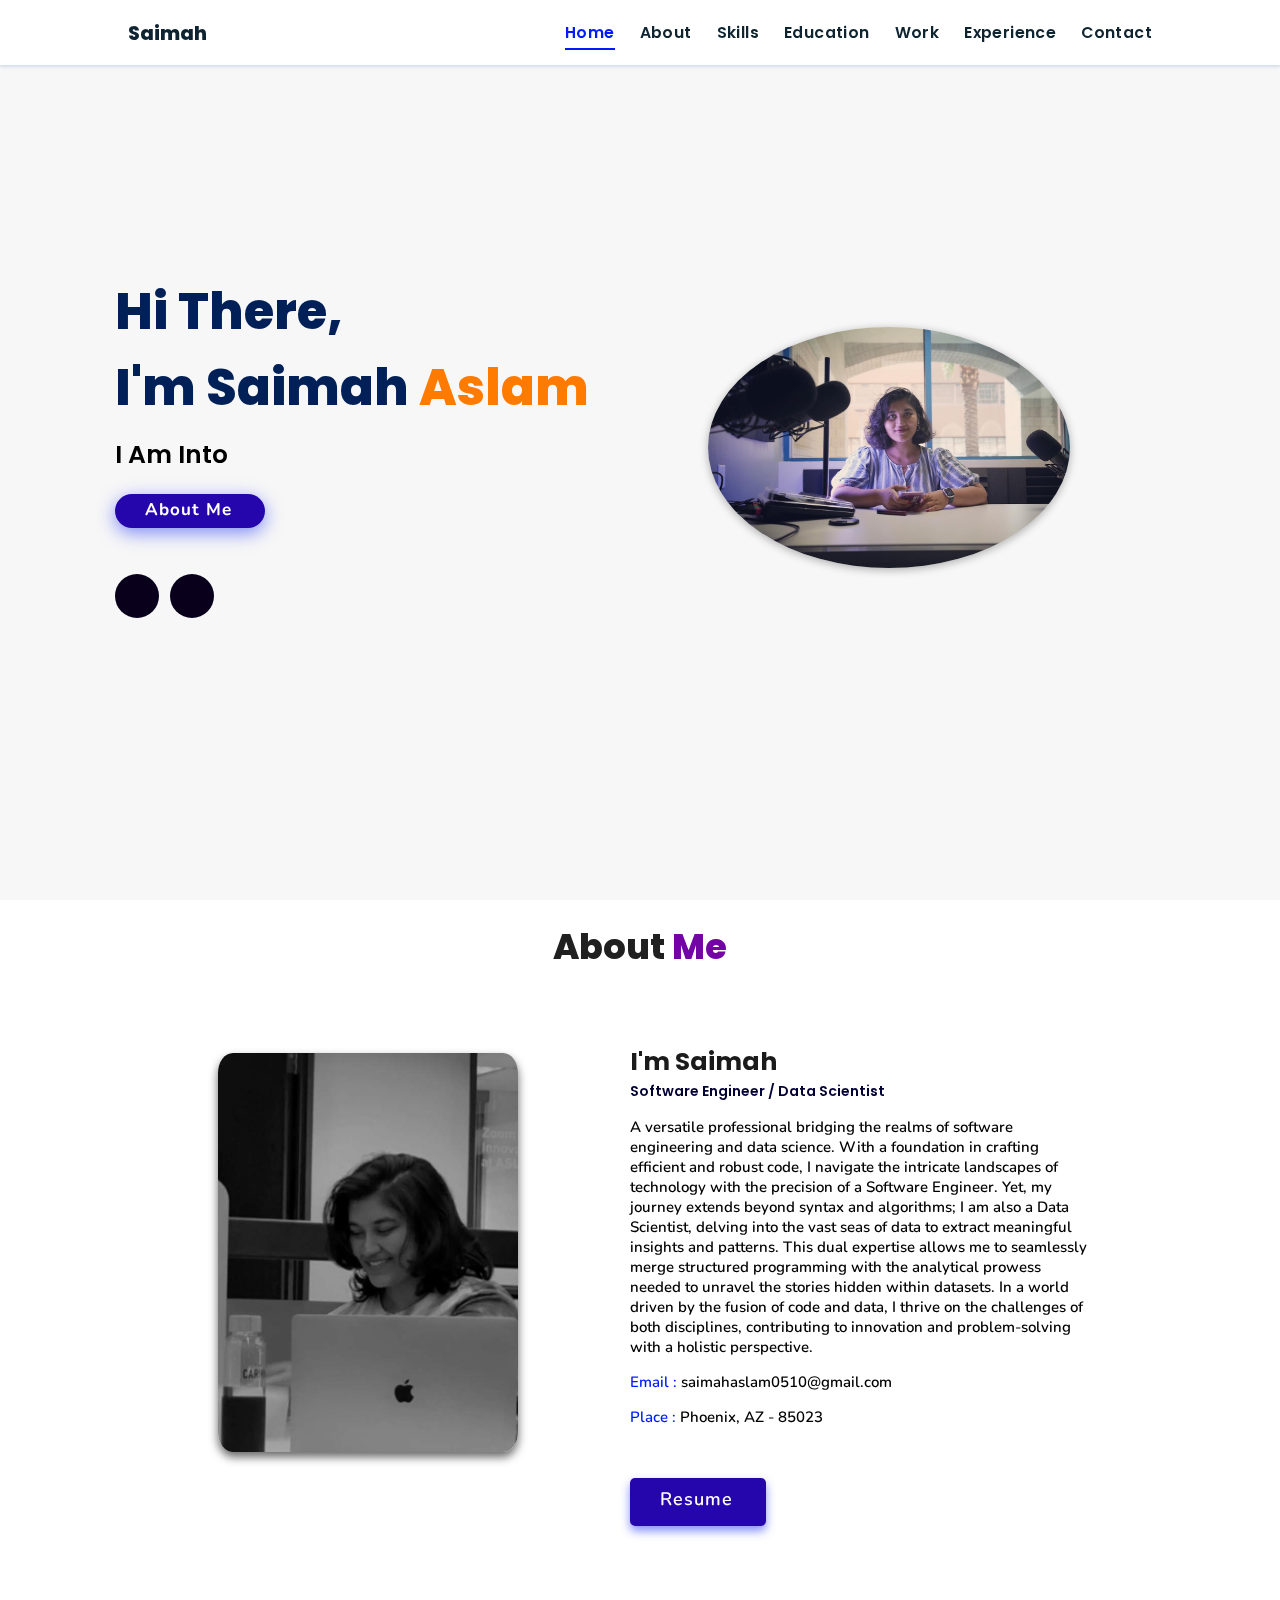
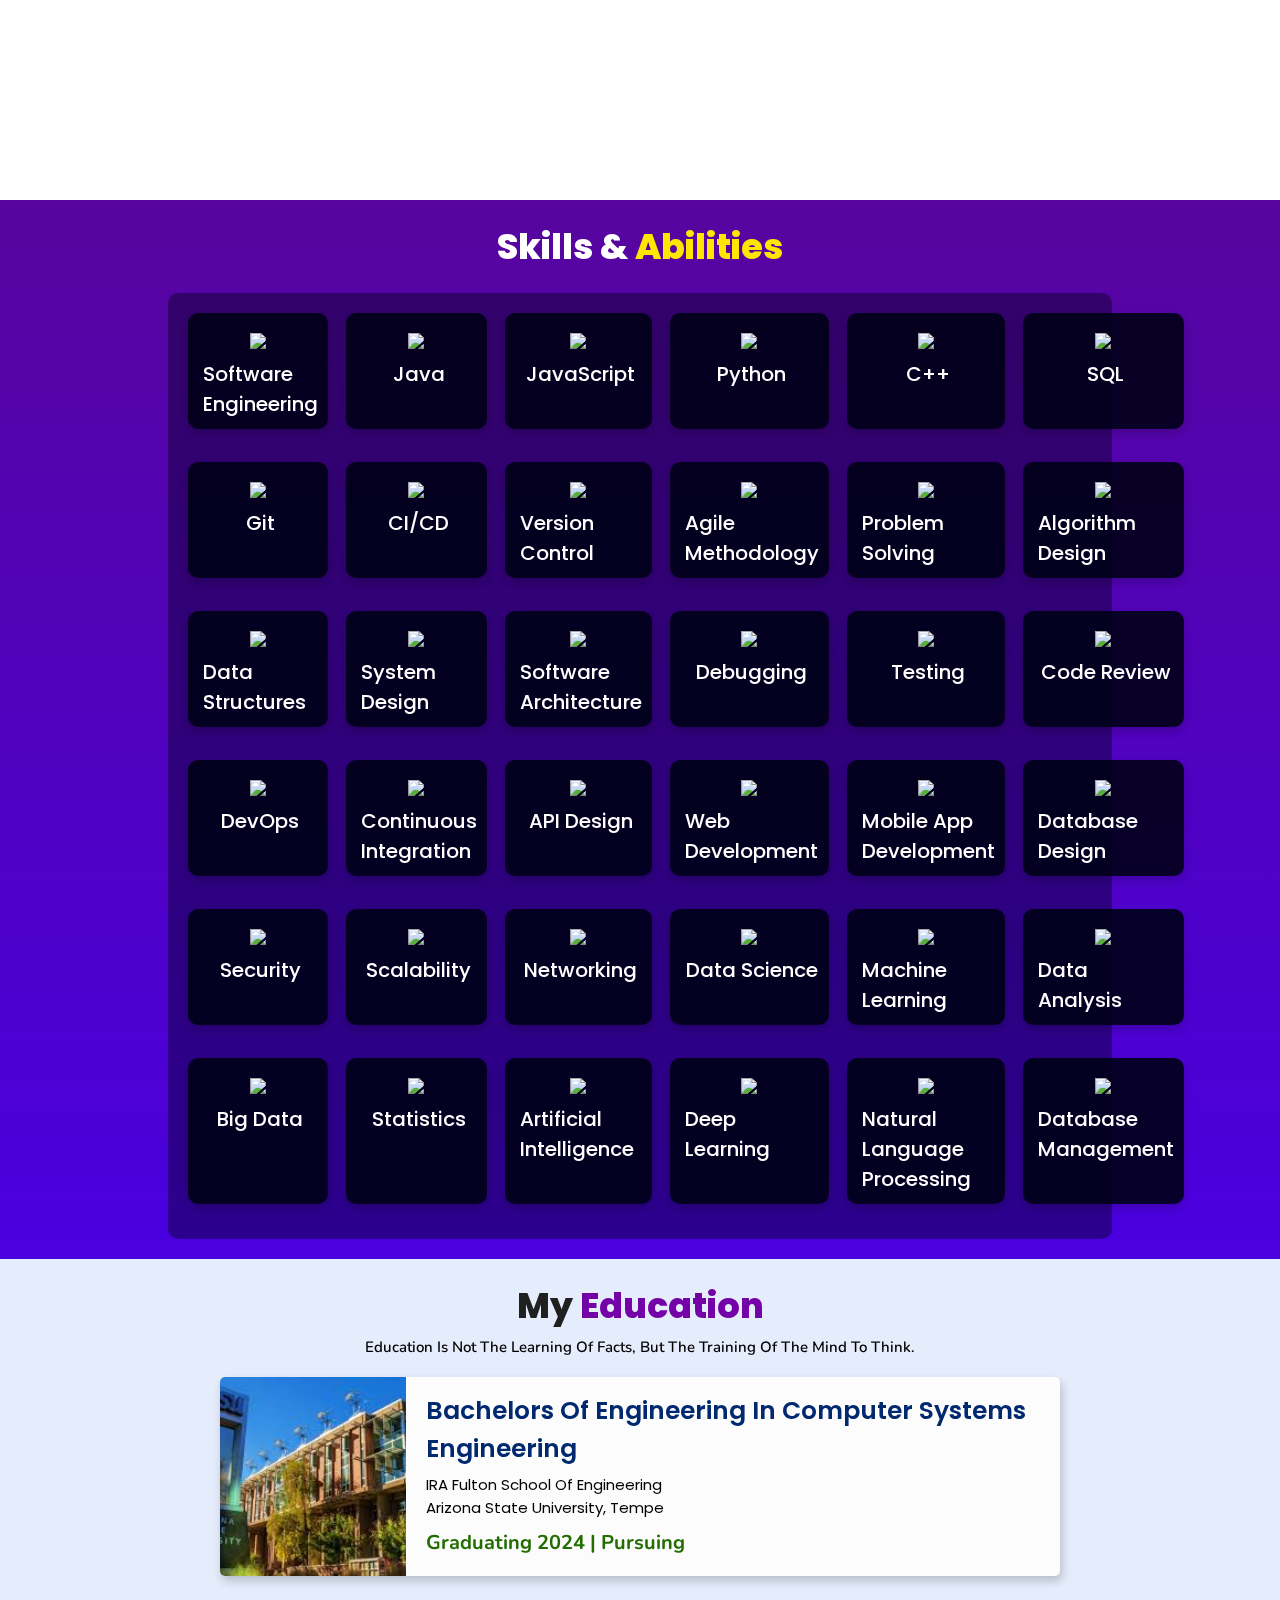
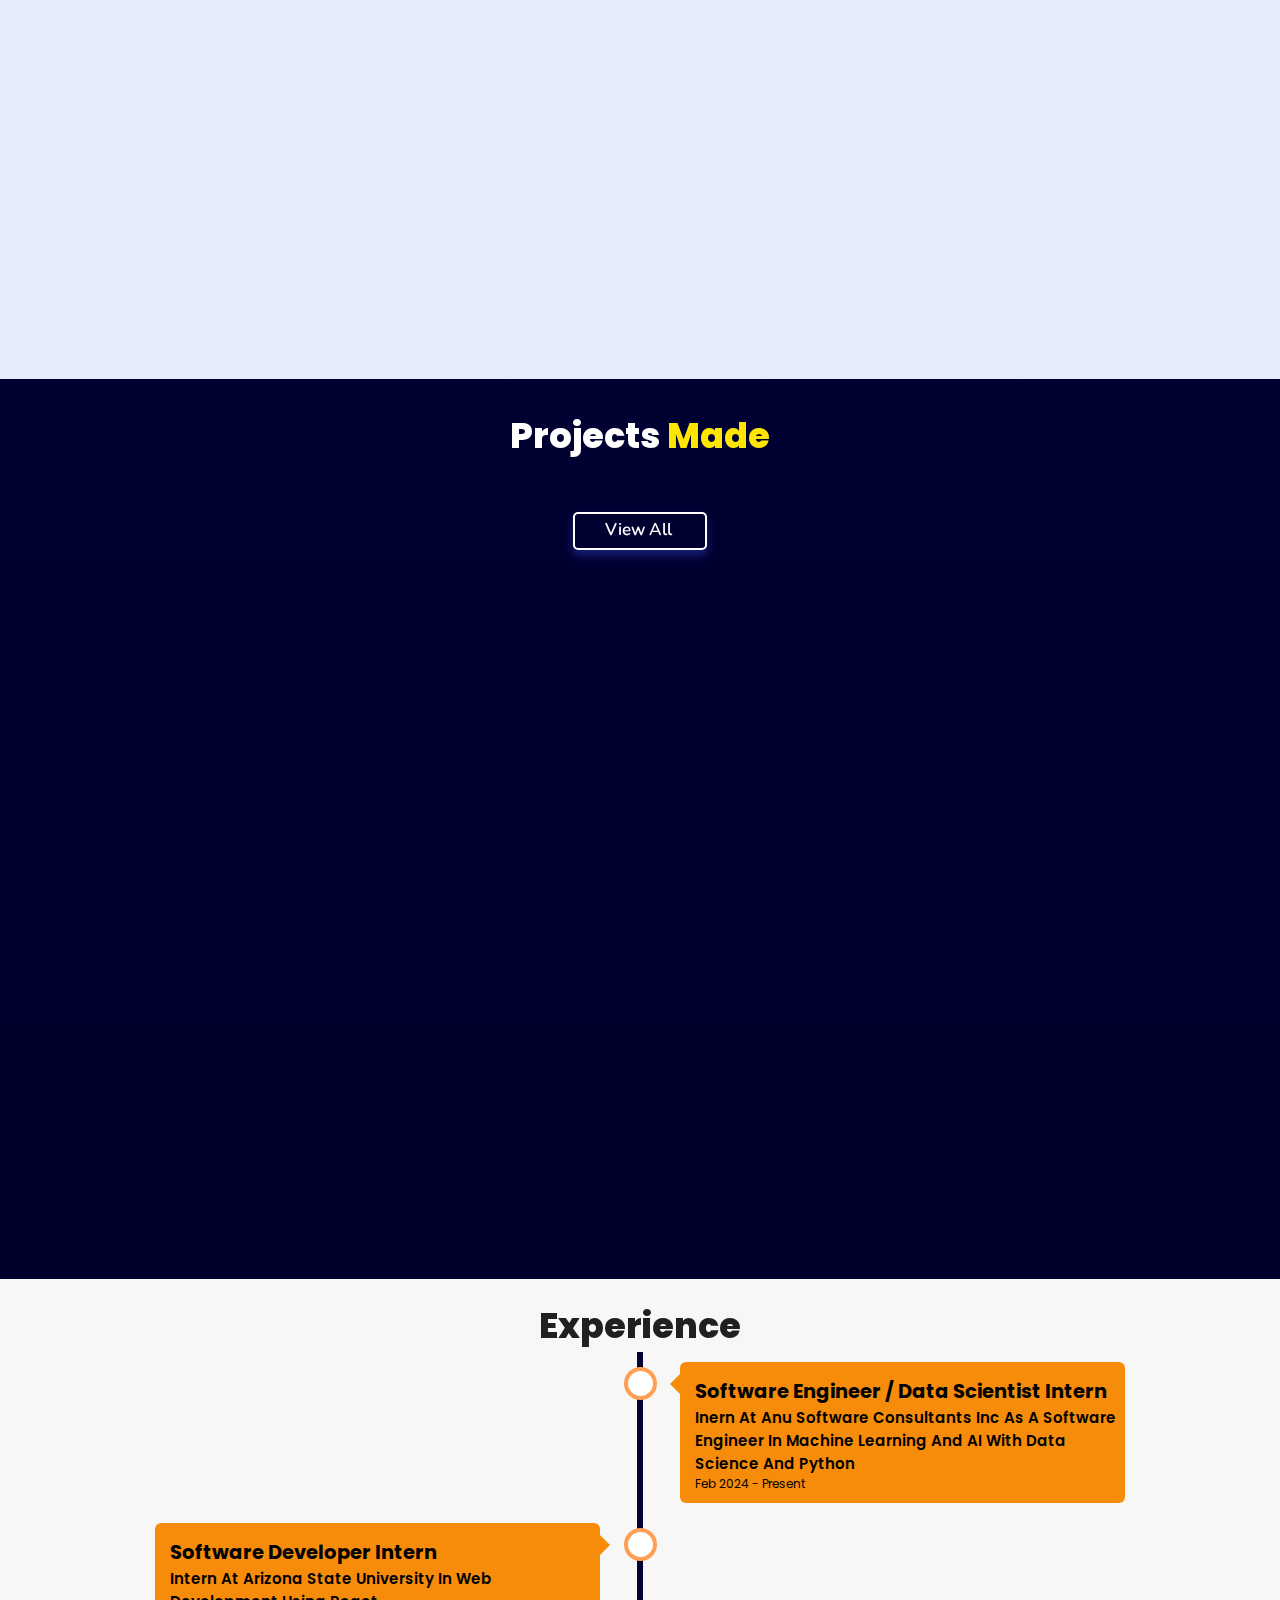
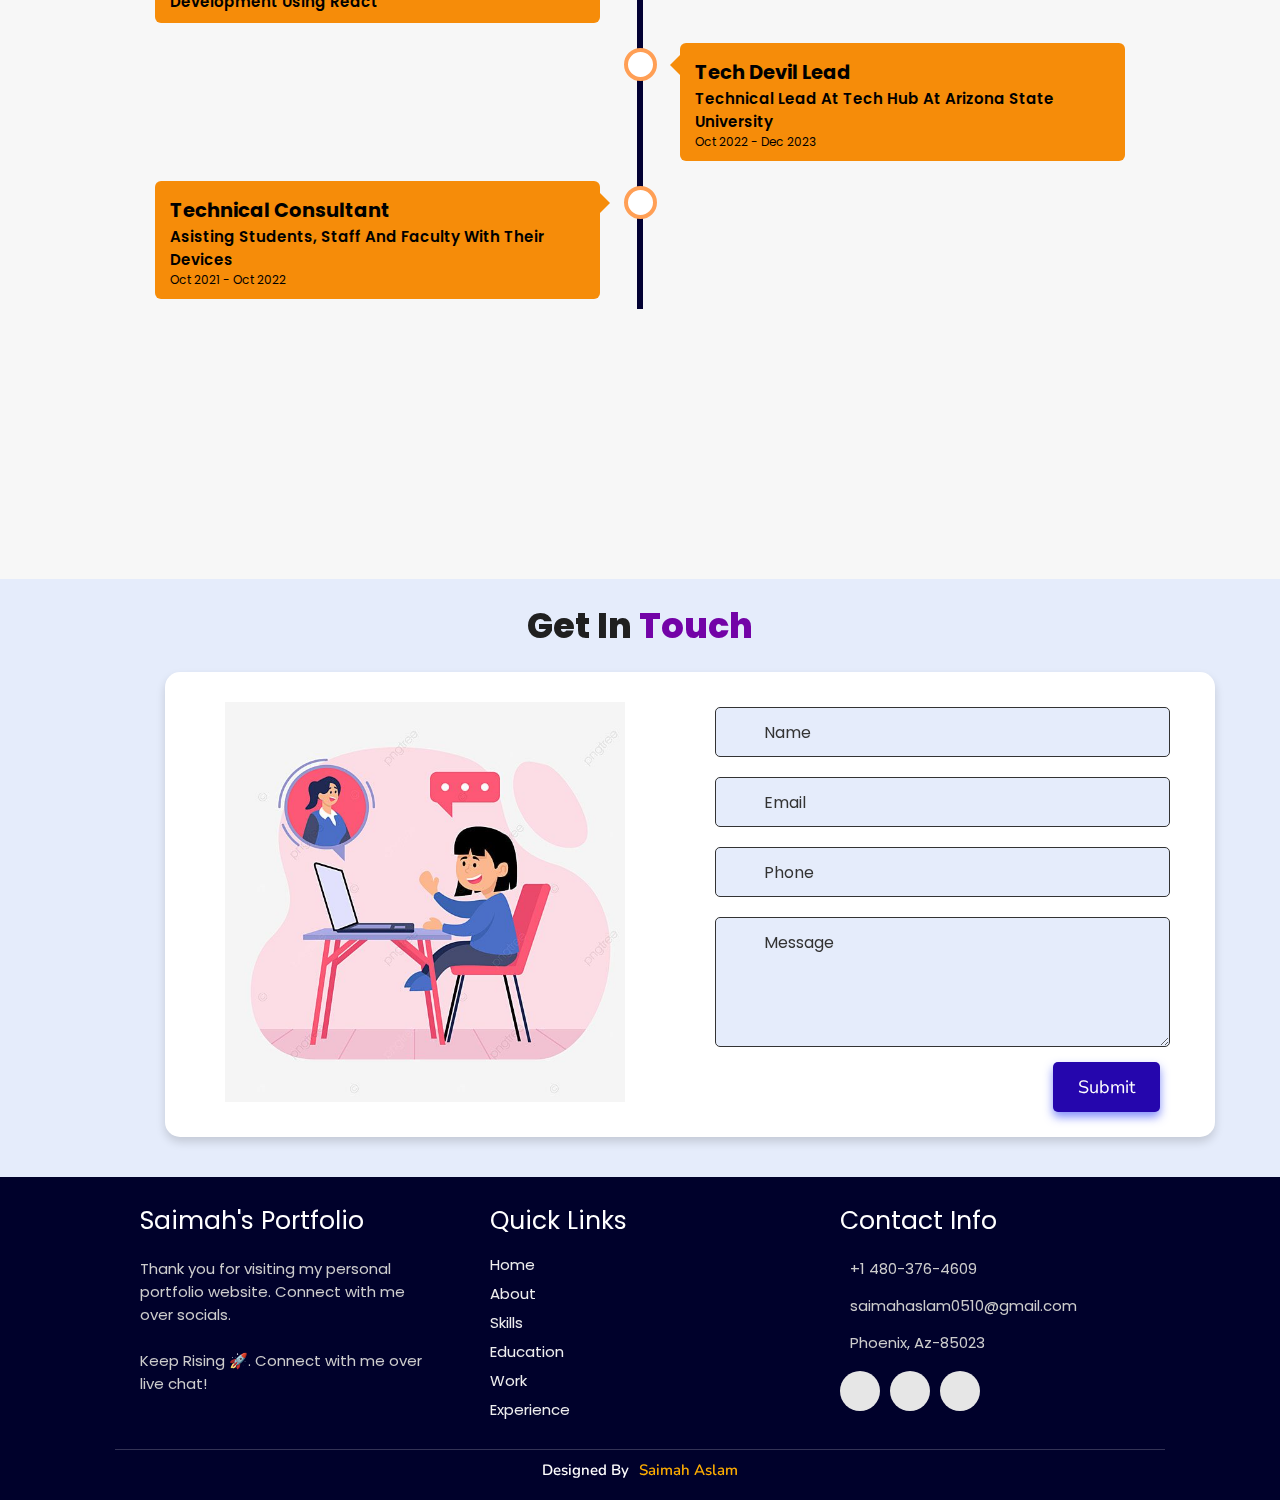
==== commit a850ae08: "Update index.html" ====
--- a/index.html
+++ b/index.html
@@ -467,12 +467,11 @@
     <div class="container right">
       <div class="content">
         <div class="tag">
-          <h2>Software Engineer / Data Scientist Intern</h2>
+          <h2>Tech Devil Lead</h2>
         </div>
         <div class="desc">
-            <h3> Inern at Anu Software Consultants Inc as a Software 
-              Engineer in Machine Learning and AI with Data Science and Python </h3>
-            <p>Feb 2024 - present</p>
+            <h3>Technical Lead at Tech Hub at Arizona State University </h3>
+            <p>Oct 2022 - Dec 2023</p>
         </div>
       </div>
     </div>
@@ -480,15 +479,14 @@
     <div class="container left">
       <div class="content">
         <div class="tag">
-          <h2>Software Developer Intern</h2>
+          <h2>Technical Consultant</h2>
         </div>
         <div class="desc">
-            <h3>Intern at Arizona State university in Web development using React</h3>
-            <p></p>
-        </div>
-      </div>
-    </div>
-
+            <h3>Asisting students, staff and faculty with their devices</h3>
+            <p>Oct 2021 - Oct 2022</p>
+        </div>
+      </div>
+    </div>
     
   </div>
 
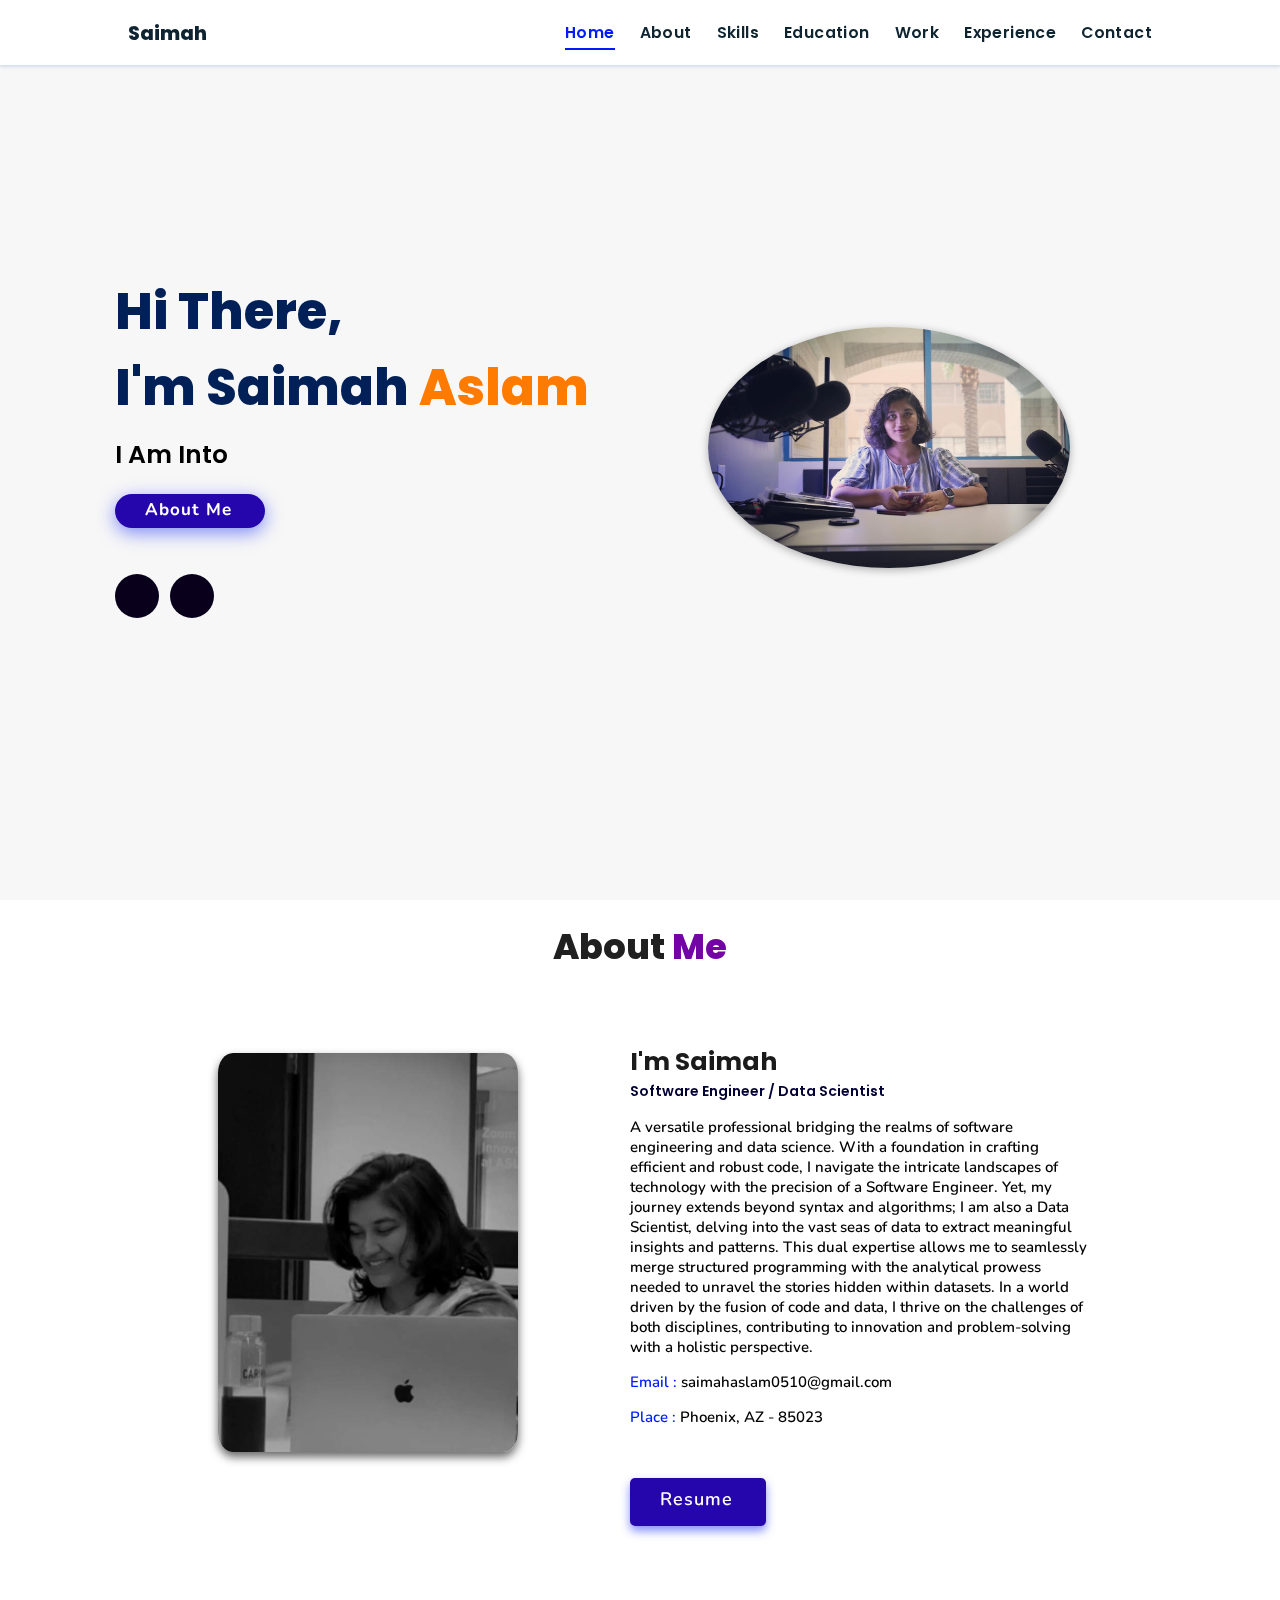
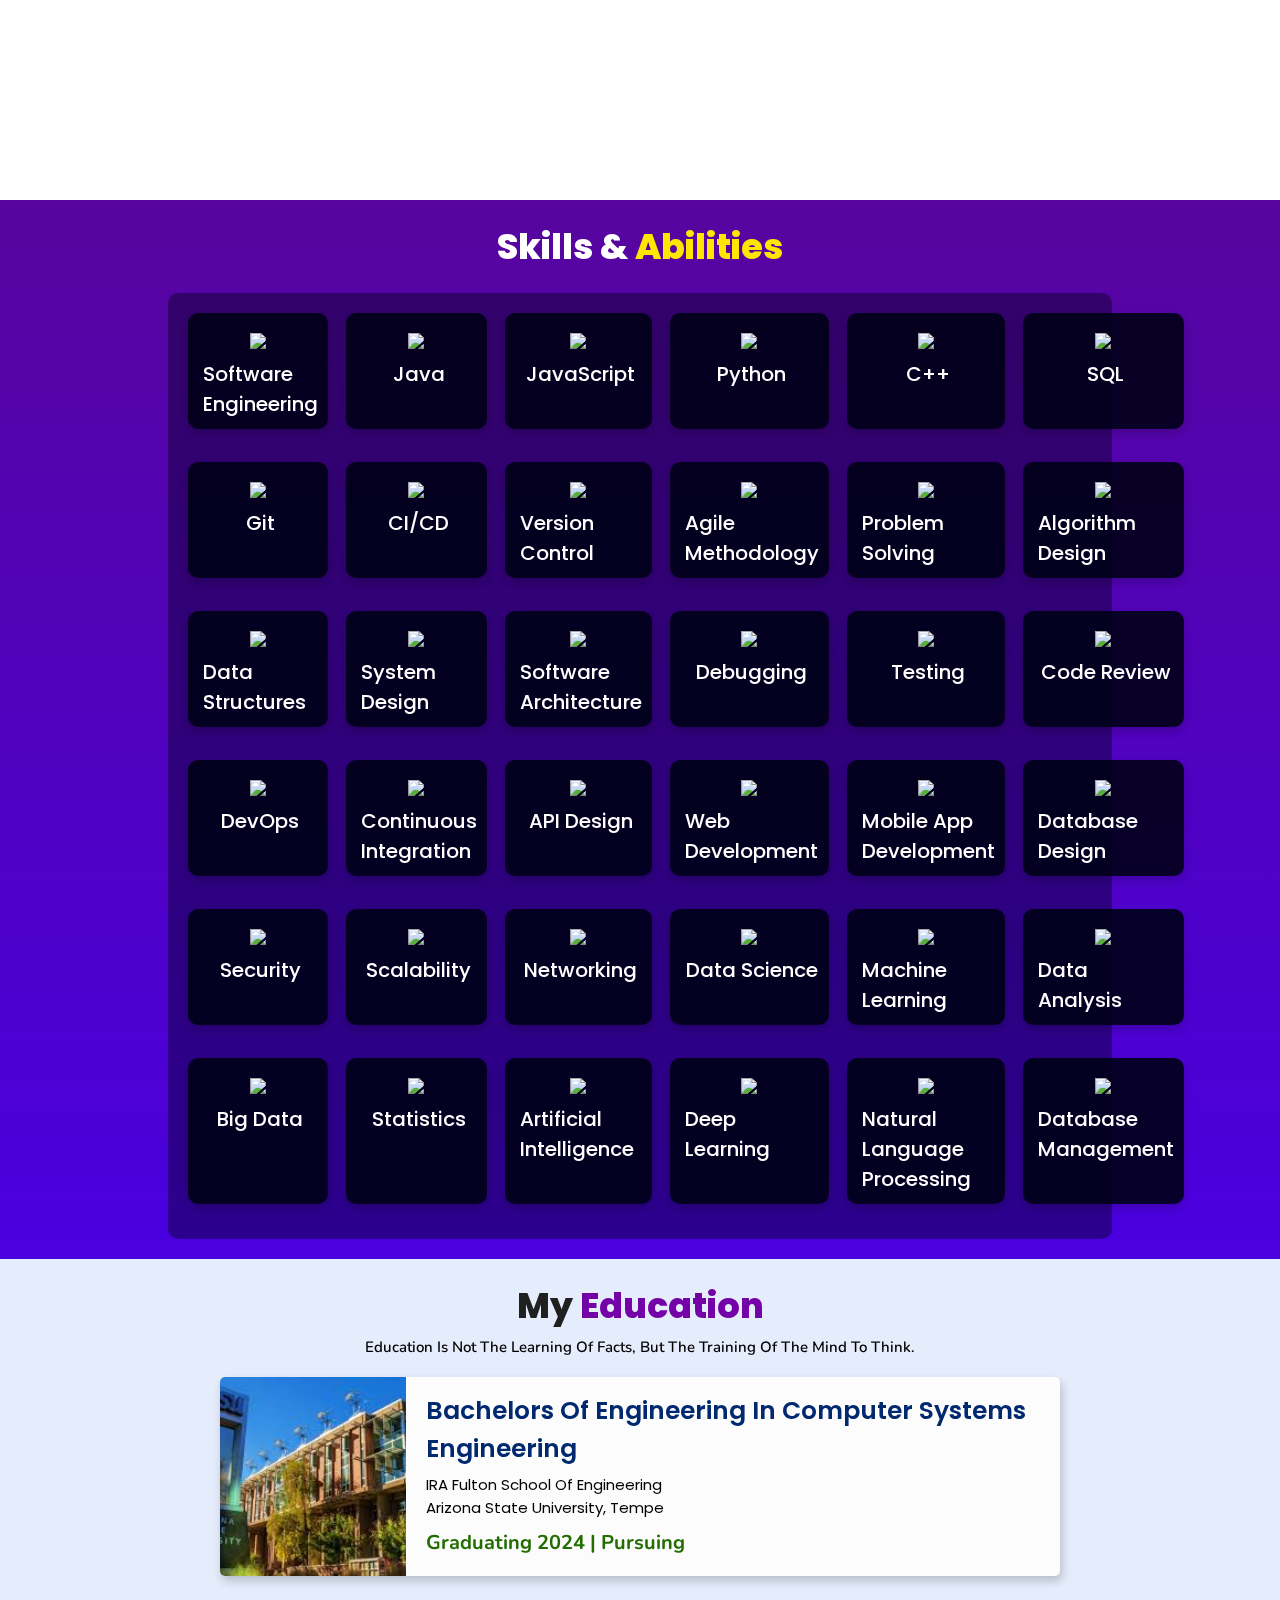
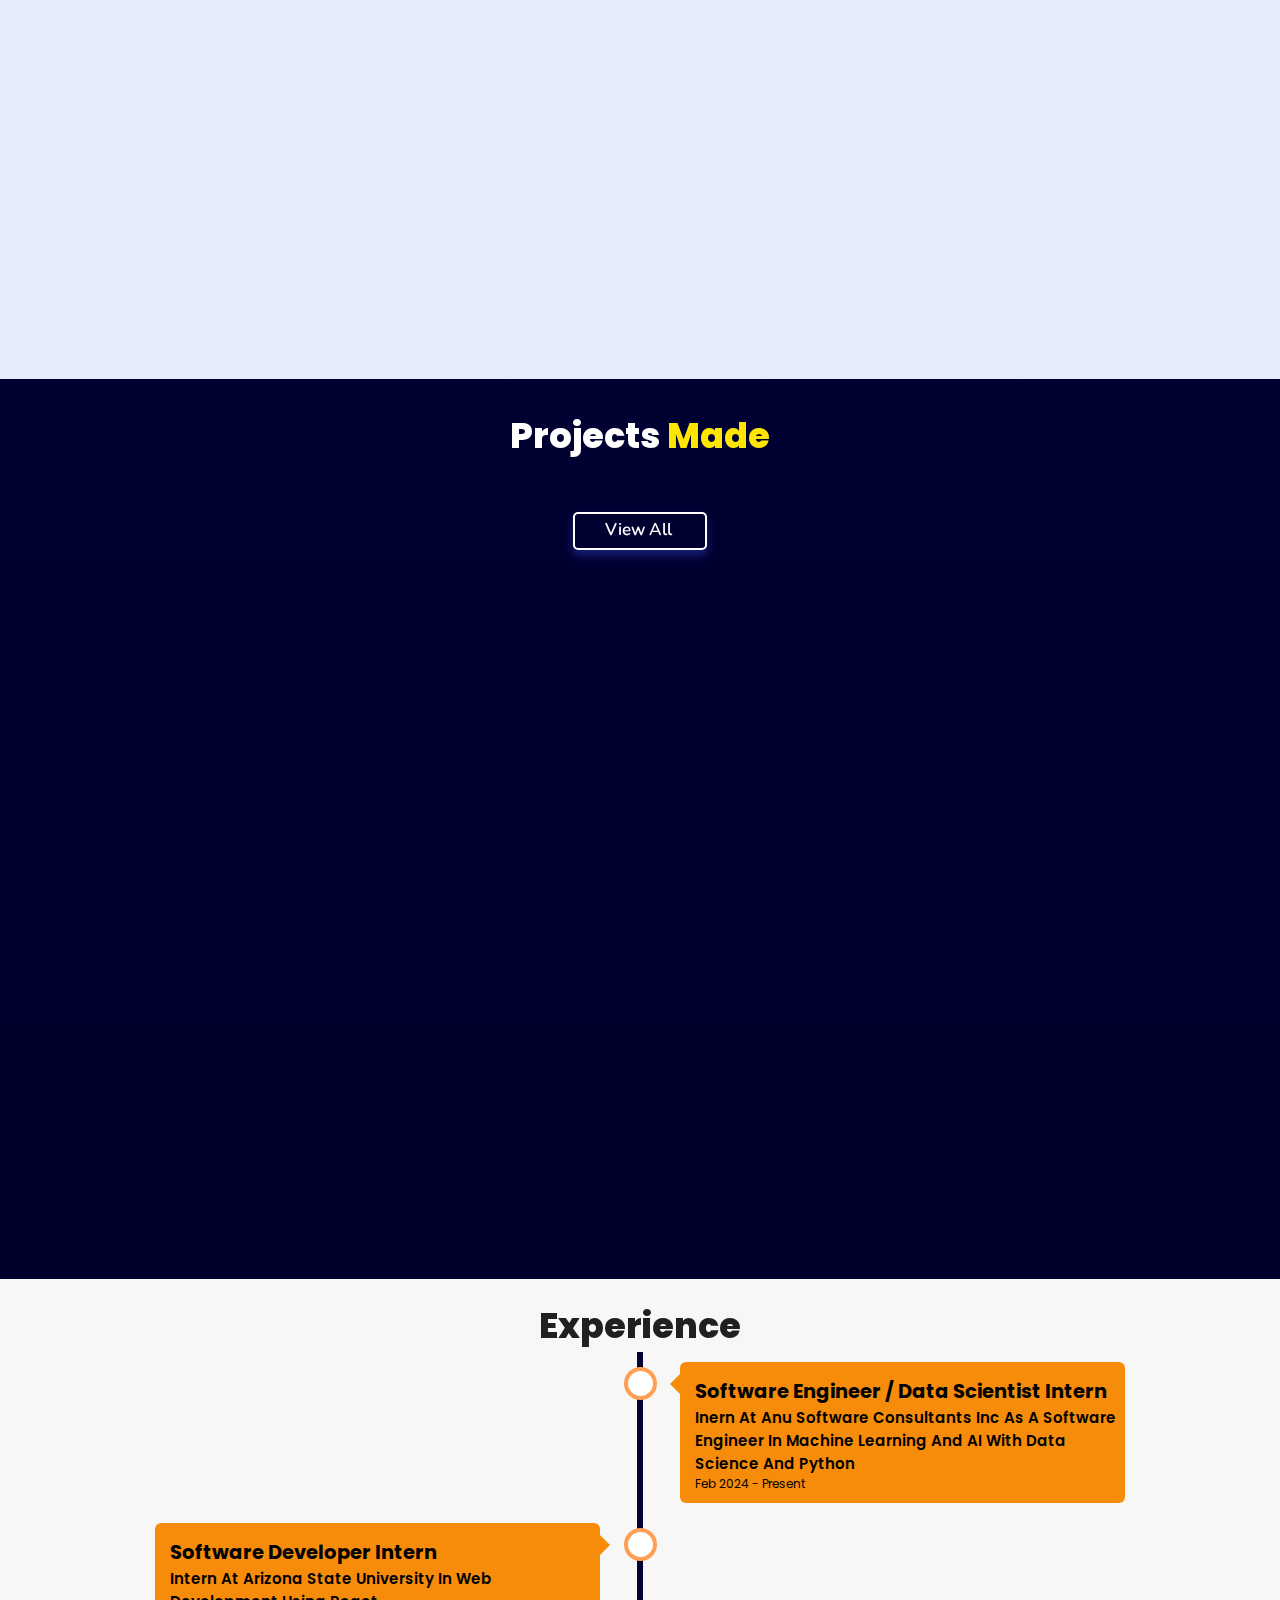
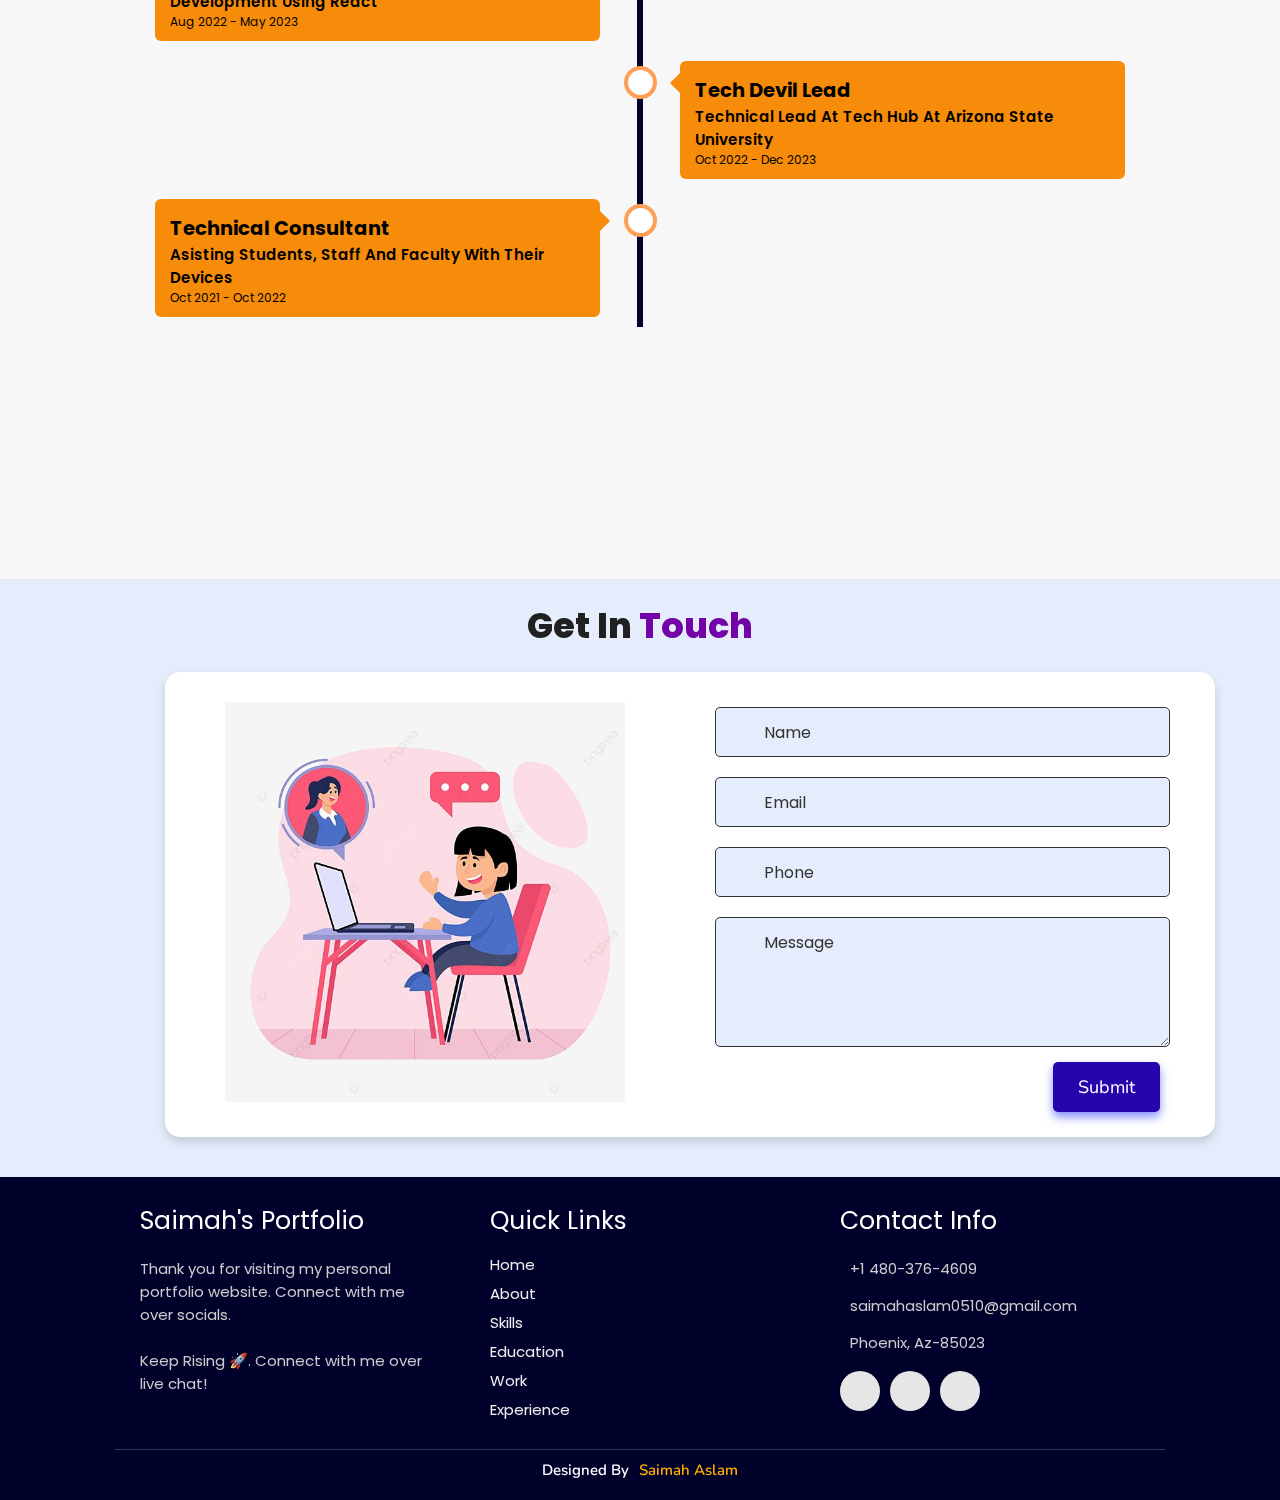
==== commit 0a2706ba: "Update index.html" ====
--- a/index.html
+++ b/index.html
@@ -24,7 +24,7 @@
 
 <!-- navbar starts -->
 <header>
-        <a href="/" class="logo"><i class="fab fa-node-js"></i> Saimah</a>
+        <a href="/" class="logo"><i class="./assets/images/SaimahLogo.png"></i> Saimah</a>
 
         <div id="menu" class="fas fa-bars"></div>
         <nav class="navbar">
@@ -459,7 +459,7 @@
         </div>
         <div class="desc">
             <h3>Intern at Arizona State university in Web development using React</h3>
-            <p></p>
+            <p>Aug 2022 - May 2023</p>
         </div>
       </div>
     </div>
@@ -487,6 +487,7 @@
         </div>
       </div>
     </div>
+
     
   </div>
 
@@ -508,7 +509,7 @@
         <img draggable="false" src="./assets/images/contact1.png" alt="">
       </div>
     <form id="contact-form">
-      
+       
       <div class="form-group">
         <div class="field">
           <input type="text" name="name" placeholder="Name" required>
